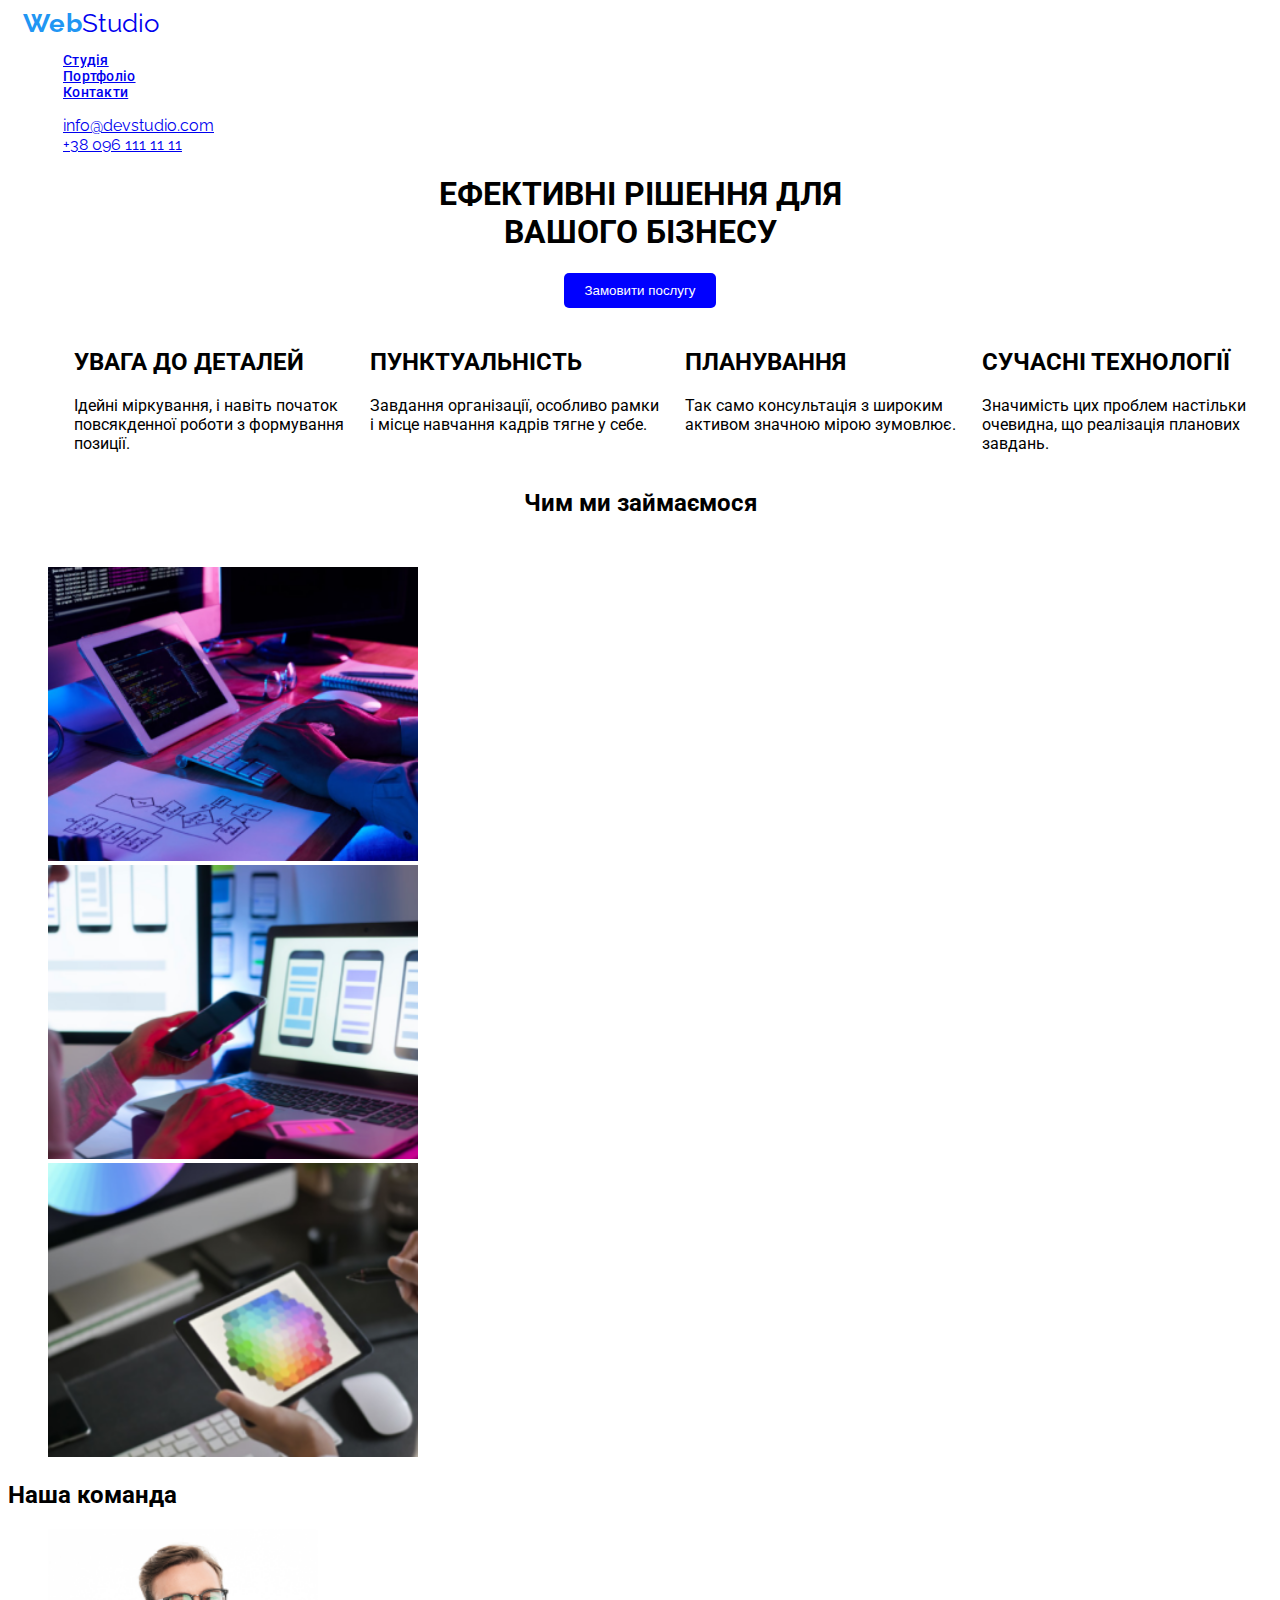
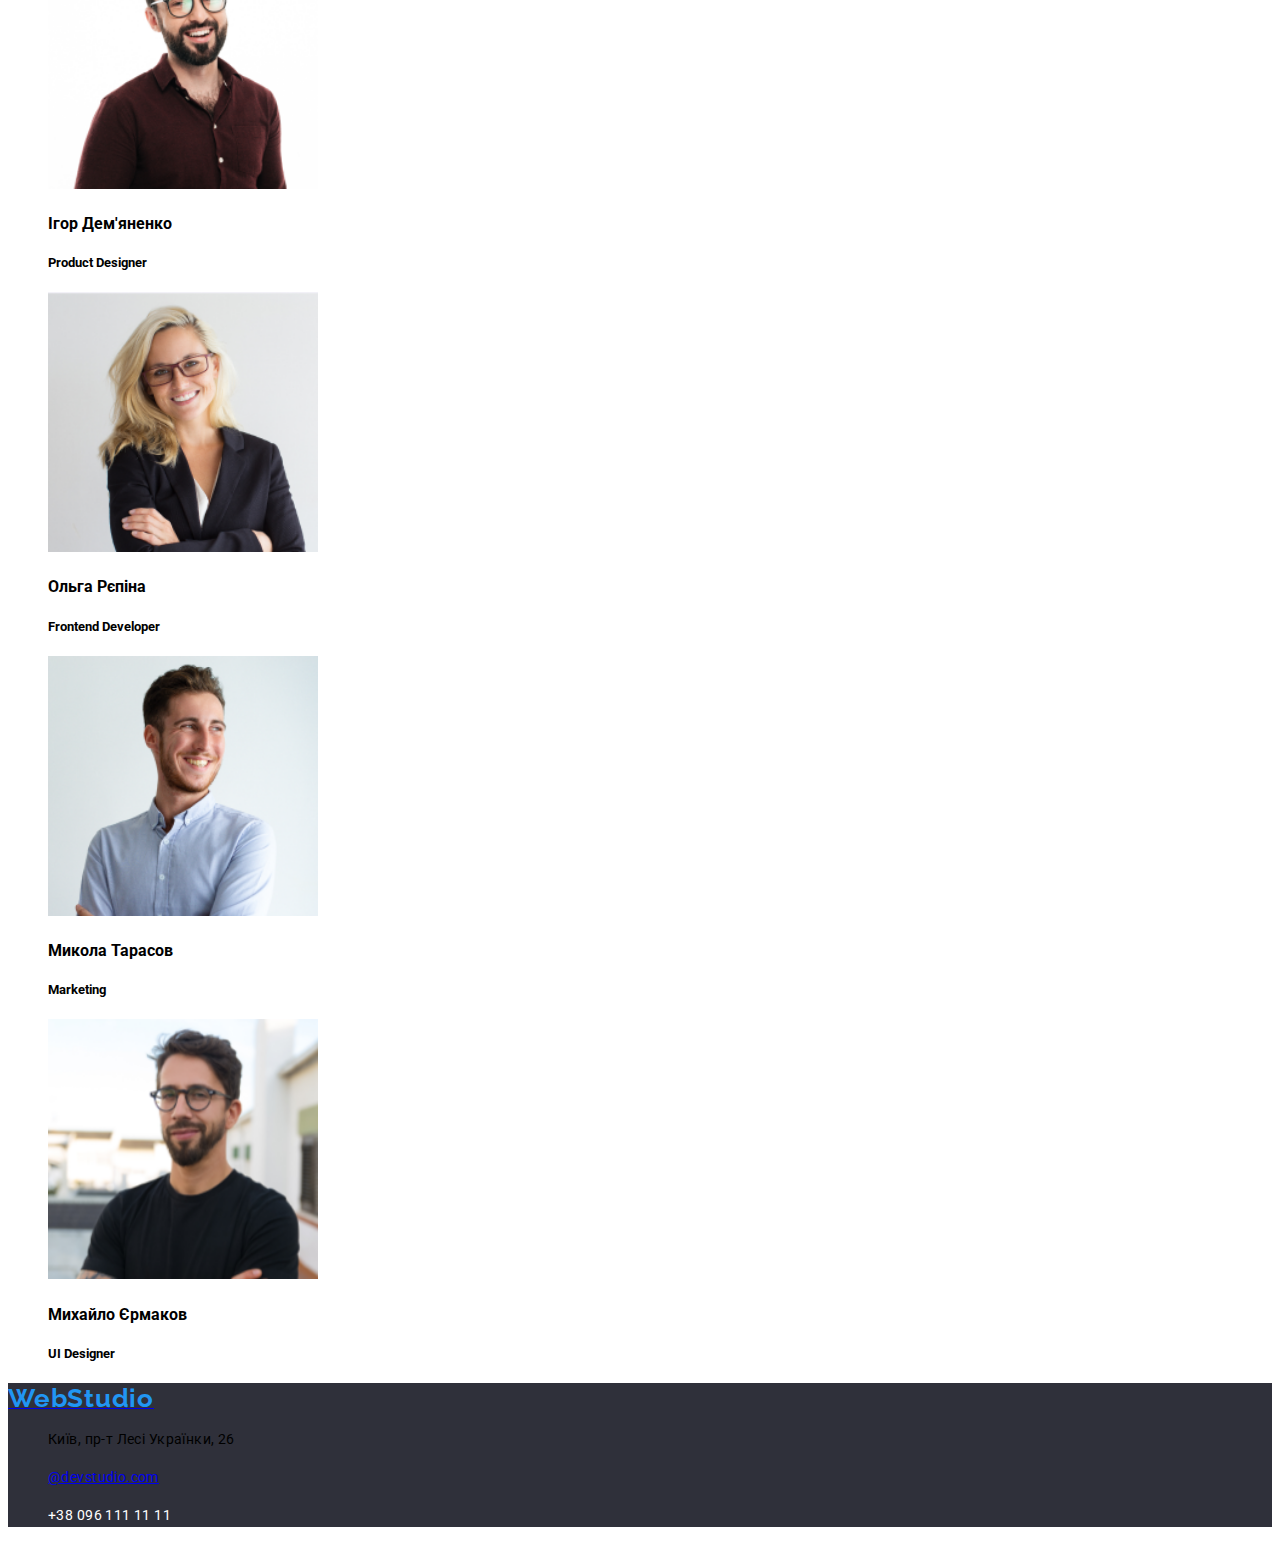
==== index.html @ 715c4fce "Add files via upload" ====
<!DOCTYPE html>
<html lang="uk">
<head>
    <meta charset="UTF-8">
    <meta name="viewport" content="width=device-width, initial-scale=1.0">
    <title>WebStudio</title>
    <link rel="stylesheet" href="./css/styles.css">
    <link rel="preconnect" href="https://fonts.googleapis.com">
    <link rel="preconnect" href="https://fonts.gstatic.com" crossorigin>
    <link href="https://fonts.googleapis.com/css2?family=Raleway:wght@700&display=swap" rel="stylesheet">
    <link rel="preconnect" href="https://fonts.googleapis.com">
<link rel="preconnect" href="https://fonts.gstatic.com" crossorigin>
<link href="https://fonts.googleapis.com/css2?family=Roboto&display=swap" rel="stylesheet">
</head>
<body>
  <header class="header">
    <div class="header-container container">
  <div class="block-logos">
       <a class="header-logos" href="/"><span class="name-logos">Web</span>Studio</a>
  </div>
    <nav class="header-navigation">
    <ul class="header-list">
<li class="header-item">
  <a class="header-link"  href="/">Студія</a>
</li>
<li class="header-item">
  <a class="header-link"  href="./portfolio.html">Портфоліо</a>
</li>
<li class="header-item">
  <a class="header-link"  href="#">Контакти</a>
</li>
</ul>
</nav>
<ul class="header-information">
<li class="header-info-item">
  <a class="header-info"  href="mailto:example@mail.ua">info@devstudio.com</a>
</li>
<li class="header-info-item">
  <a class="header-info"  href="tel:+380961111111">+38 096 111 11 11</a>
</li>
    </ul>
    
  </header>
  <main class="page page">
    <section class="page-hero hero">
     <div class="page-hero-container">
      <div class="page-hero-body">
        <h1 class="page-hero-title-button">ЕФЕКТИВНІ РІШЕННЯ ДЛЯ
         <br>ВАШОГО БІЗНЕСУ
        </h1>
  </div>
            <button class="hero-button">Замовити послугу</button>
          </div>
        </section>
        <section class="page-hero hero">
<ul class="page-hero-list-text">
<li class="page-hero-item-text">
  <h2 class="page-hero-heading">УВАГА ДО ДЕТАЛЕЙ</h2>
 <p class="page-hero-description">
  Ідейні міркування, і навіть початок<br>
  повсякденної роботи з формування <br>
  позиції.
</p>
</li>
  <li class="page-hero-item-text">
    <h2 class="page-hero-heading">ПУНКТУАЛЬНІСТЬ</h2>
  <p class="page-hero-description">
    Завдання організації, особливо рамки<br>
     і місце навчання кадрів тягне у себе.
  </p>
  </li>
    <li class="page-hero-item-text"> 
      <h2 class="page-hero-heading">ПЛАНУВАННЯ</h2>
      <p class="page-hero-description">
      Так само консультація з широким<br>
       активом значною мірою зумовлює.
    </p>
    </li>
      <li class="page-advantages-item-text">
        <h2 class="page-hero-heading">СУЧАСНІ ТЕХНОЛОГІЇ</h2>
       <p class="page-hero-description">
        Значимість цих проблем настільки<br>
       очевидна, що реалізація планових<br>
       завдань.
        </p>
        </li>
        </ul>
        </section>
        <section class="advantages advantages">
          <h2 class="advantages-title-h2">Чим ми займаємося</h2>
             <ul class="advantages-list">
                <li class="advantages-item">
                <img class="advantages-photo1" src="./img/computer1.png" alt="computer" width="370" height="294"> 
              </li>
              <li class="advantages-item">
                 <img class="advantages-photo2" src="./img/computer2.png" alt="comp" width="370" height="294">
                </li>
                 <li class="advantages-item">
               <img class="advantages-photo3" src="./img/computer3.png" alt="comput" width="370" height="294">
              </li>
              </ul>
            </section>
<section class="advantages-team advantages">
 <h2 class="advantages-title-team">Наша команда</h2>
<ul class="advantages-list">
    <li class="advantages-item">
      <img class="advantages-photo-team" src="./img/1gor.png" alt="Igor"width="270" height="260">
      <h4 class="advantages-title">Ігор Дем'яненко</h4>
    <h5 class="advantages-description">Product Designer</h5>
    </li>
    <li class="advantages-item">
      <img class="advantages-photo-team" src="./img/2olga.png" alt="Olga"width="270" height="260">
      <h4 class="advantages-title">Ольга Рєпіна</h4>
    <h5 class="advantages-description">Frontend Developer</h5>
    </li>      
    <li class="advantages-item">
      <img class="advantages-photo-team" src="./img/3kola.png" alt="Mykola"width="270" height="260">
      <h4 class="advantages-title">Микола Тарасов</h4>
   <h5 class="advantages-description">Marketing</h5>
    </li>
    <li class="advantages-item">
      <img class="advantages-photo-team" src="./img/4misha.png" alt="Misha"width="270" height="260">
      <h4 class="advantages-title">Михайло Єрмаков</h4>
     <h5 class="advantages-description">UI Designer</h5>
    </li>
</ul>
      </section>
    </main>
    <footer class="footer">
      <div class="block-logos">
        <a class="footer-logos" href="/"><span class="name-logos">Web</span><span class="logos-two">Studio</span></a>
          </div>
          <div class="footer-block">
          <ul class="footer-list">
             <li class="footer-item"><p class="gallary-description-p">Київ, пр-т Лесі Українки, 26</p></li>
          <li class="footer-item"><p class="gallary-description-p"><a href="mailto:example@mail.ua" class="footer-info-email" target="_blank">@devstudio.com</a></p></li>
  <li class="footer-item"><a href="tel:+380961111111" class="footer-info">+38 096 111 11 11</a></li>
         </ul>
        
        </div>
      </div>
      </footer>
        </body>
        </html>
---- css/styles.css ----
.container {
  width: 1600px;
  margin: 0 auto;
  padding: 0 15px;
}
:root {
  --primary-color: blue;
  --text-color: black;
  --secondary-text-color: rgb(151, 147, 147);
}
.header-logos {
  text-decoration: none;
  font-size: 26px;
}
.hero-button {
  background-color: var(--primary-color);
  color: white;
  padding: 10px 20px;
  border: none;
  border-radius: 5px;
  cursor: pointer;
}
.header-list {
  font-family: 'Roboto', sans-serif;
  text-decoration: none;
  color: #212121;
  font-size: 14px;
  font-style: normal;
  font-weight: 500;
  line-height: normal;
  letter-spacing: 0.28px;
}


header {
  text-decoration: none;
  font-family: 'Raleway', sans-serif;
}
.block-logos + .header-link {
  text-decoration: none;
  color: black;
  font-family: 'Raleway', sans-serif;
  font-size: 26px;
}
.name-logos {
  text-decoration: none;
  color: #2196F3;
  font-family: Raleway;
  font-size: 26px;
  font-style: normal;
  font-weight: 700;
  line-height: normal;
  letter-spacing: 0.78px;
}

span {
  text-decoration: none;
  color: #2196F3;
  font-family: Raleway;
  font-size: 26px;
  font-style: normal;
  font-weight: 700;
  line-height: normal;
  letter-spacing: 0.78px;
}
b { 
  text-decoration: none;
  color: #FFF;
  font-family: Raleway;
  font-size: 26px;
  font-style: normal;
  font-weight: 700;
  line-height: normal;
  letter-spacing: 0.78px;
}
.hero-title-button {
  text-decoration: none;
  color: #FFF;
  text-align: center;
  font-family: Roboto;
  font-size: 44px;
  font-style: normal;
  font-weight: 900;
  line-height: 60px; /* 136.364% */
  letter-spacing: 2.64px;
  text-transform: uppercase;
  background-color: #2F303A;;
}
.hero-button:hover {
  background-color: #2196F3;
}
.hero-button:hover {
  text-decoration: none;
  color: #FFF;
  text-align: center;
  font-family: Roboto;
  font-size: 16px;
  font-style: normal;
  font-weight: 700;
  line-height: 30px; /* 187.5% */
  letter-spacing: 0.96px;
}

.block-title-button {
  text-decoration: none;
  background-color: #2F303A;
  width: 1450px;
  height: 200px;
  flex-shrink: 0;
}
.footer {
  text-decoration: none;
  background-color: #2F303A;
  color: white;
}

.page-advantages-description {
  text-decoration: none;
  color: white;
  font-size: 14px;
  height: 15px;
  
}

a + .footer-info-email {
  color: rgba(255, 255, 255, 0.60);
  font-family: Roboto;
  font-size: 14px;
  font-style: normal;
  font-weight: 400;
  line-height: 24px; /* 171.429% */
  letter-spacing: 0.42px;
}

a + .footer-info + .header-info  {
  color: rgba(255, 255, 255, 0.60);
  font-family: Roboto;
  font-size: 14px;
  font-style: normal;
  font-weight: 400;
  line-height: 24px; /* 171.429% */
  letter-spacing: 0.42px;
}
.block-body:hover {
  color: black;
}
.header-list {
  color: black;
}
nav {
  text-decoration: none;
}

.page-hero-container {
  text-align: center;
}
.advantages-title-h2 {
  text-align: center;
  margin-bottom: 50px;
}

.page-hero-list-text {
  display: flex;
  justify-content: space-evenly;
}
.logos-two {
  text-decoration: none;
  font-size: 26px;
}
.footer-info {
  text-decoration: none;
  color: white;
}
.footer-block {
  text-decoration: none;
  color: rgba(255, 255, 255, 0.60);
  font-family: 'Roboto', sans-serif;
  font-size: 14px;
  font-style: normal;
  font-weight: 400;
  line-height: 24px; /* 171.429% */
  letter-spacing: 0.42px;
}
footer>a {
  color: rgba(255, 255, 255, 0.60);
}
main {
  font-family: 'Roboto', sans-serif;
}

ul,
li {
  text-decoration: none;
  list-style-type: none;
}
h1,
h2,
h4,
h5 {
  color: var(--text-color);
}
p {
  text-decoration: none;
  color: var(--secondary-text-color);
  color: black;
}
section {
  text-decoration: none;
  margin-bottom: 20px;
}
img {
  max-width: 100%;
  background: #F5F4FA;
}
/*
font-family: 'Roboto', sans-serif;
*/
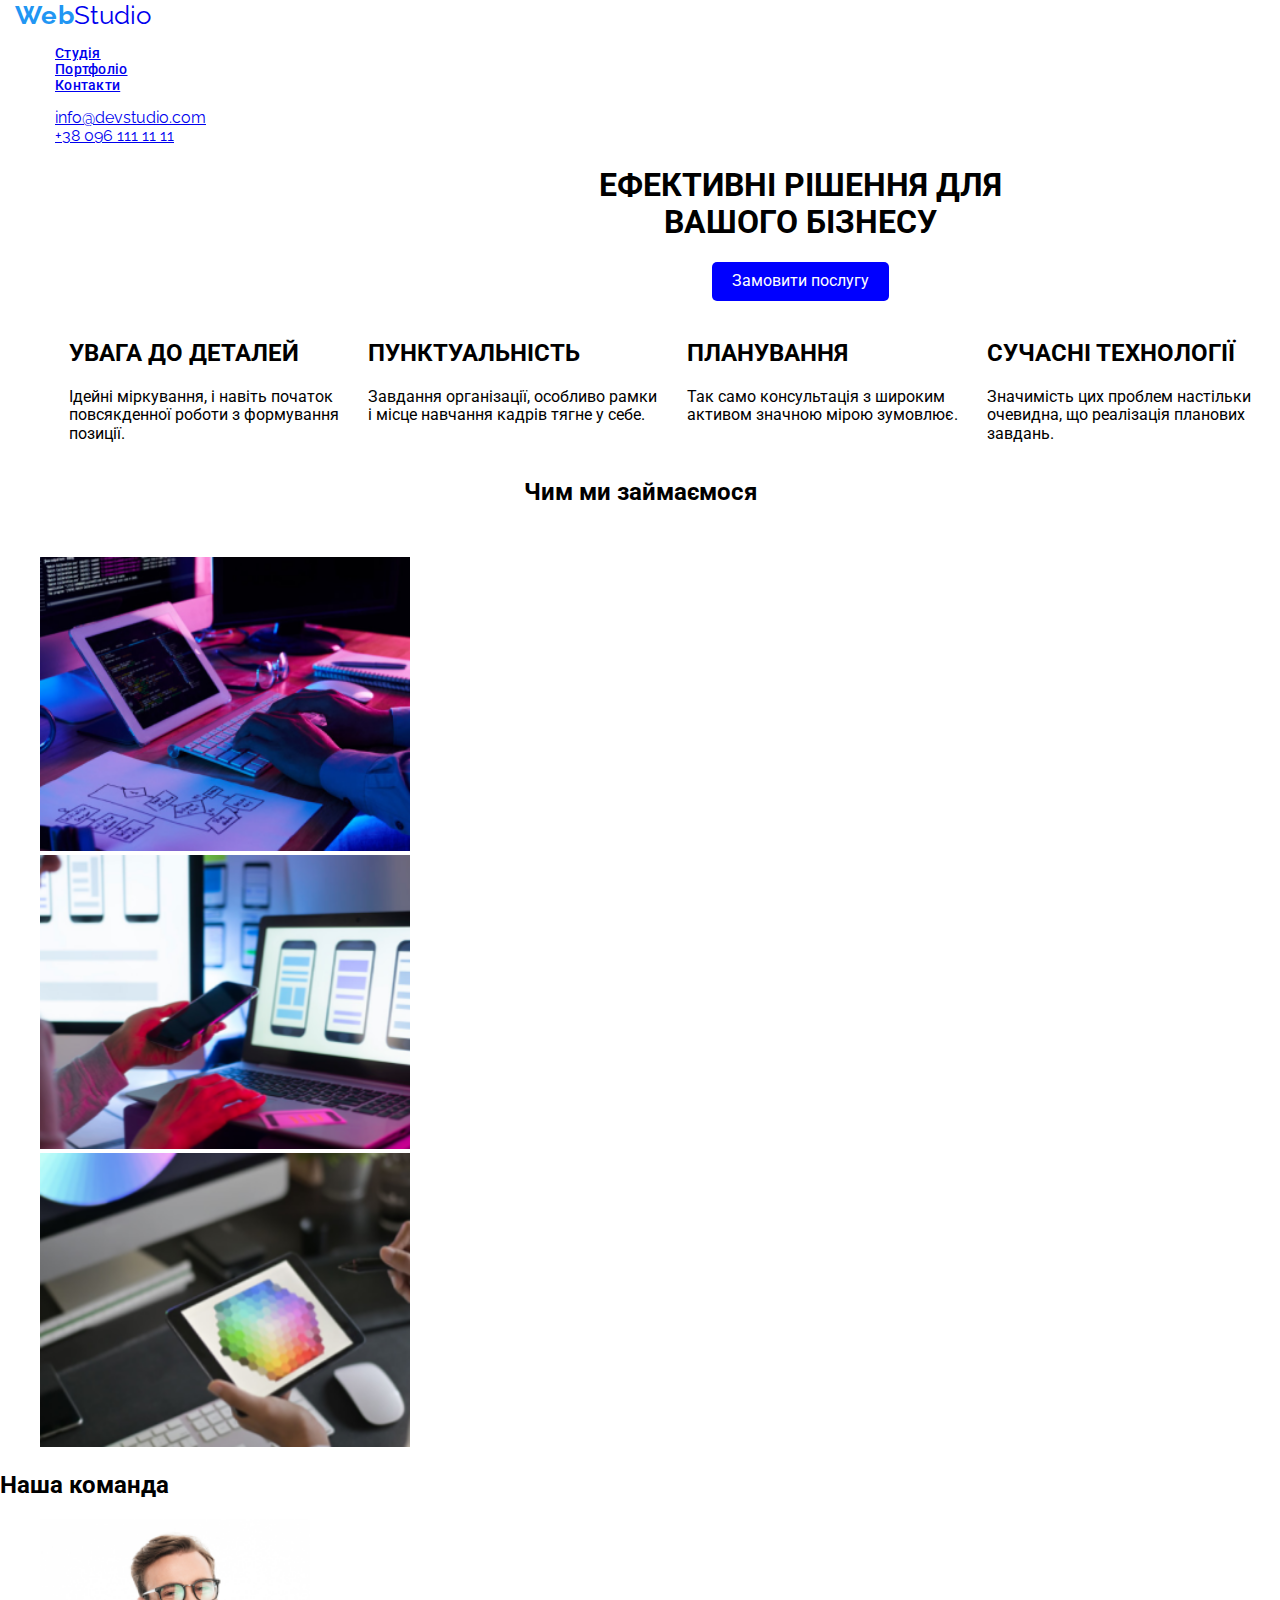
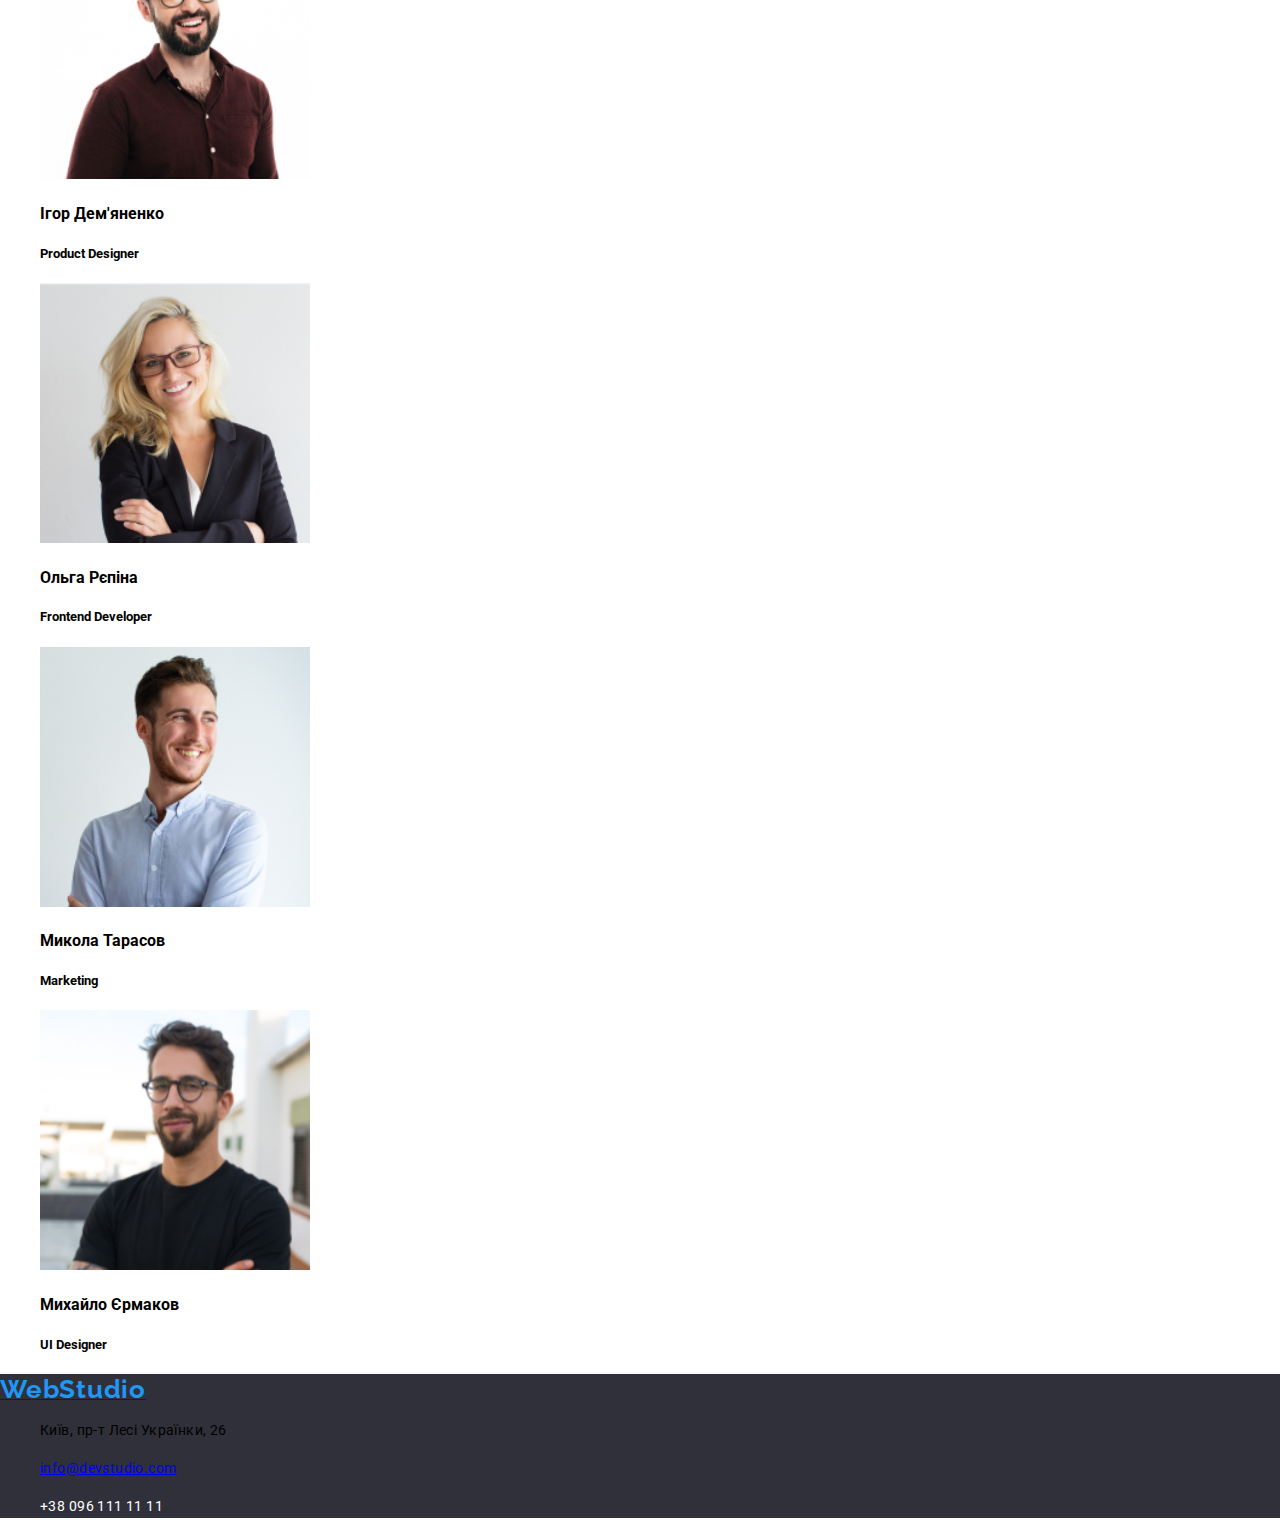
==== commit 14bff96f: "Update index.html" ====
--- a/index.html
+++ b/index.html
@@ -4,16 +4,15 @@
     <meta charset="UTF-8">
     <meta name="viewport" content="width=device-width, initial-scale=1.0">
     <title>WebStudio</title>
+    <link rel="stylesheet" href="./css/reset.css" />
+    <link rel="stylesheet" href="https://cdnjs.cloudflare.com/ajax/libs/modern-normalize/1.0.0/modern-normalize.min.css"/>
     <link rel="stylesheet" href="./css/styles.css">
     <link rel="preconnect" href="https://fonts.googleapis.com">
     <link rel="preconnect" href="https://fonts.gstatic.com" crossorigin>
-    <link href="https://fonts.googleapis.com/css2?family=Raleway:wght@700&display=swap" rel="stylesheet">
-    <link rel="preconnect" href="https://fonts.googleapis.com">
-<link rel="preconnect" href="https://fonts.gstatic.com" crossorigin>
-<link href="https://fonts.googleapis.com/css2?family=Roboto&display=swap" rel="stylesheet">
+    <link href="https://fonts.googleapis.com/css2?family=Raleway:wght@700&family=Roboto:wght@400;500;700;900&display=swap" rel="stylesheet">
 </head>
 <body>
-  <header class="header">
+  <header class="header header">
     <div class="header-container container">
   <div class="block-logos">
        <a class="header-logos" href="/"><span class="name-logos">Web</span>Studio</a>
@@ -39,16 +38,16 @@
   <a class="header-info"  href="tel:+380961111111">+38 096 111 11 11</a>
 </li>
     </ul>
-    
+ 
   </header>
   <main class="page page">
-    <section class="page-hero hero">
-     <div class="page-hero-container">
-      <div class="page-hero-body">
+    <section class="page-shop-hero hero">
+     <div class="page-hero-container container">
+     <div class="page-hero-body">
         <h1 class="page-hero-title-button">ЕФЕКТИВНІ РІШЕННЯ ДЛЯ
          <br>ВАШОГО БІЗНЕСУ
         </h1>
-  </div>
+      </div>
             <button class="hero-button">Замовити послугу</button>
           </div>
         </section>
@@ -86,7 +85,7 @@
         </li>
         </ul>
         </section>
-        <section class="advantages advantages">
+        <section class="advantages-do advantages">
           <h2 class="advantages-title-h2">Чим ми займаємося</h2>
              <ul class="advantages-list">
                 <li class="advantages-item">
@@ -125,6 +124,7 @@
     </li>
 </ul>
       </section>
+
     </main>
     <footer class="footer">
       <div class="block-logos">
@@ -132,13 +132,12 @@
           </div>
           <div class="footer-block">
           <ul class="footer-list">
-             <li class="footer-item"><p class="gallary-description-p">Київ, пр-т Лесі Українки, 26</p></li>
-          <li class="footer-item"><p class="gallary-description-p"><a href="mailto:example@mail.ua" class="footer-info-email" target="_blank">@devstudio.com</a></p></li>
+             <li class="footer-item"><p class="gallary-description-text">Київ, пр-т Лесі Українки, 26</p></li>
+          <li class="footer-item"><p class="gallary-description-p"><a href="mailto:example@mail.ua" class="footer-info-email" target="_blank">info@devstudio.com</a></p></li>
   <li class="footer-item"><a href="tel:+380961111111" class="footer-info">+38 096 111 11 11</a></li>
          </ul>
-        
         </div>
       </div>
       </footer>
         </body>
-        </html>+        </html>
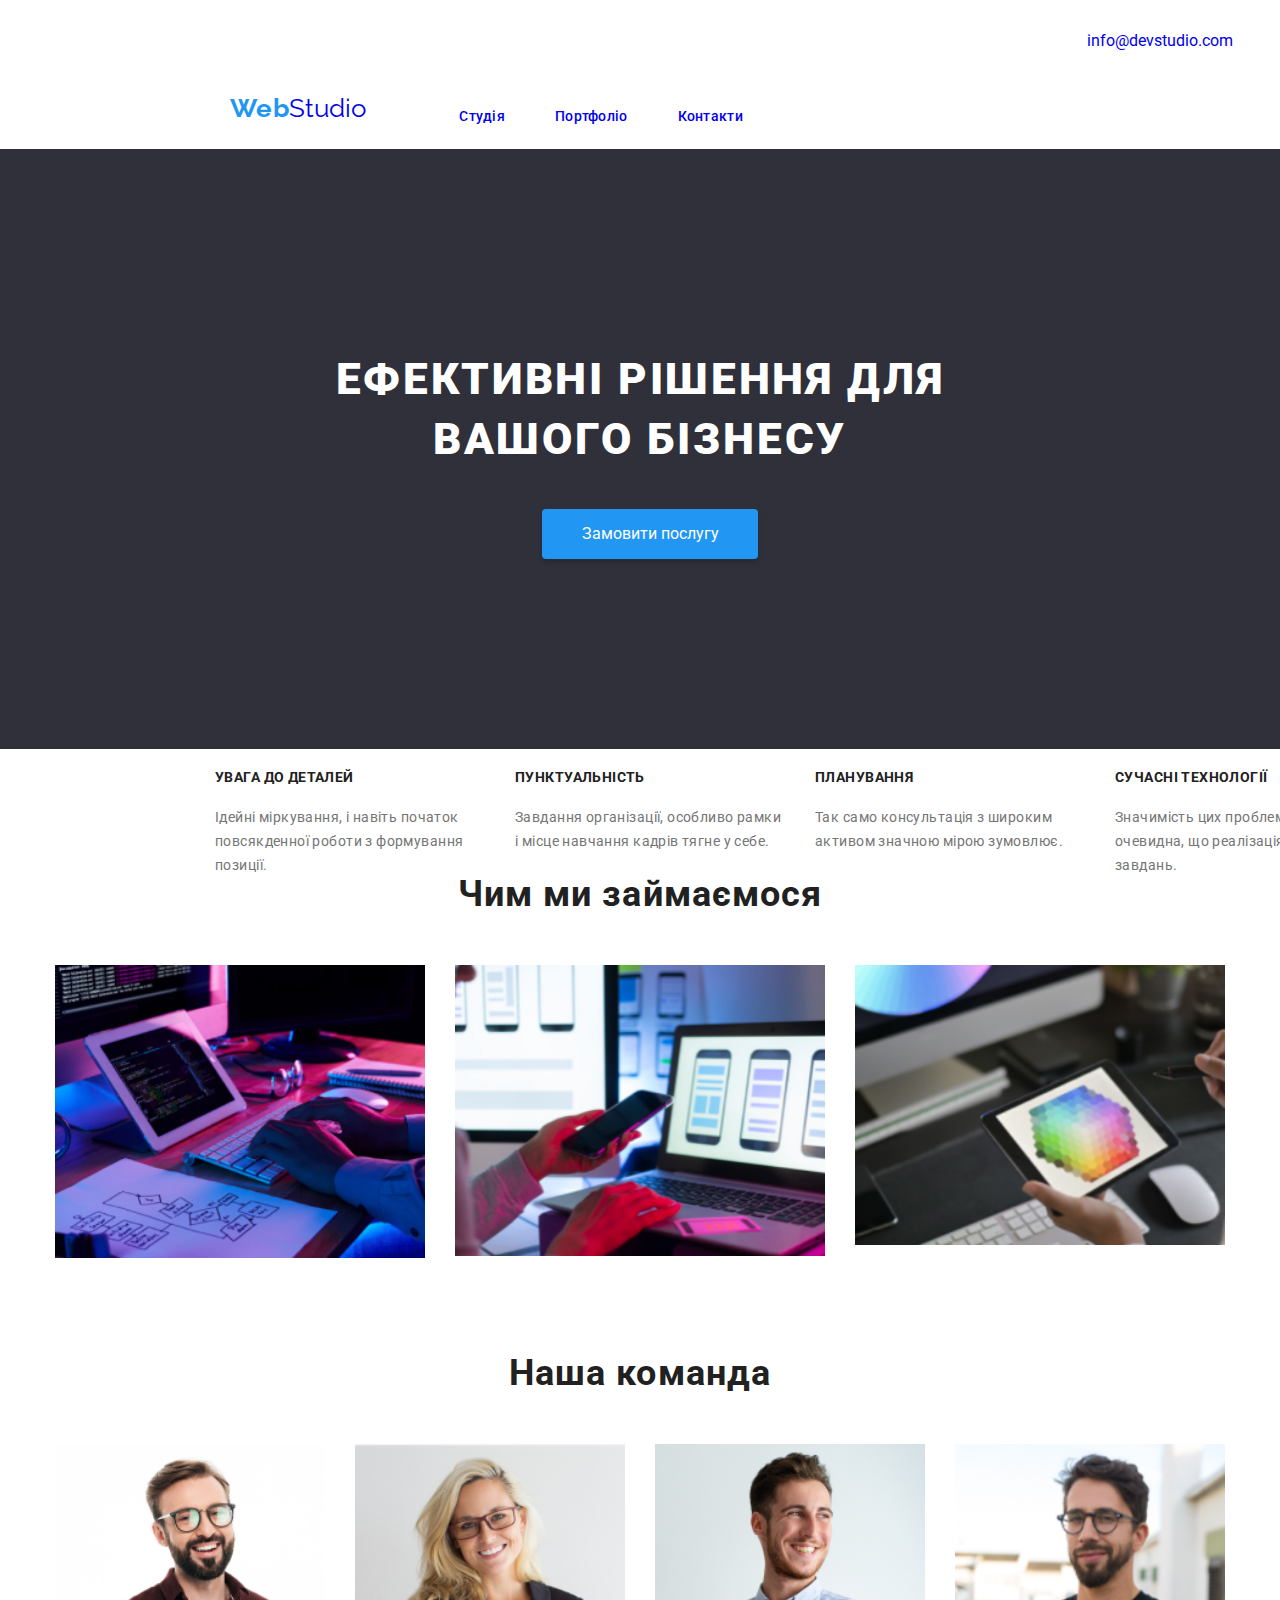
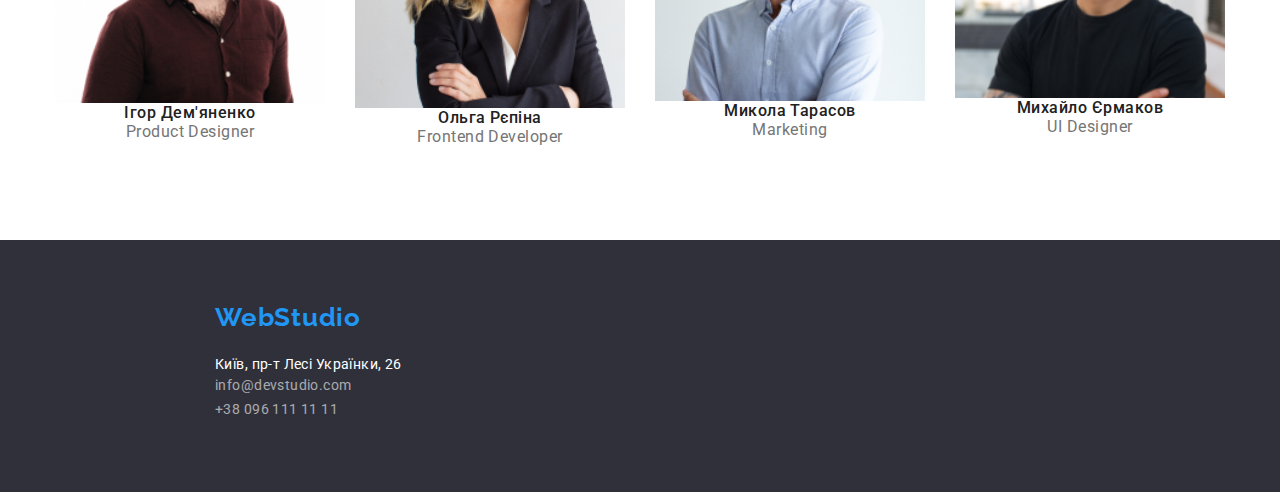
==== commit 70632d4e: "Add files via upload" ====
--- a/index.html
+++ b/index.html
@@ -140,4 +140,4 @@
       </div>
       </footer>
         </body>
-        </html>
+        </html>--- a/css/styles.css
+++ b/css/styles.css
@@ -1,5 +1,8 @@
+body {
+  font-family: 'Roboto', sans-serif;
+}
 .container {
-  width: 1600px;
+  width: auto;
   margin: 0 auto;
   padding: 0 15px;
 }
@@ -11,17 +14,106 @@
 .header-logos {
   text-decoration: none;
   font-size: 26px;
-}
+  margin-left: 215px;
+}
+.header-container {
+display: flex;
+ align-items: flex-end;
+}
+
+
+.block-logos {
+  margin-right: 93px;
+  margin-bottom: 32;
+  font-family: 'Raleway', sans-serif;
+
+}
+
+.header-list {
+  text-decoration: none;
+  display: flex;
+  gap: 50px;
+  margin-right: 344px;
+
+}
+.header-information {
+  display: flex;
+  gap: 50px;
+} 
+
+header {
+  margin-top: 32px;
+  margin-bottom: 25px;
+  display: flex;
+  text-decoration: none;
+}
+
+.block-logos {
+font-family: 'Raleway', sans-serif;
+  
+}
+
+.page-hero-container {
+ margin-bottom: 30px;
+ justify-content: center;
+}
+
+.page-hero-title-button {
+  width: 696px;
+color: #FFF;
+text-align: center;
+font-size: 44px;
+font-style: normal;
+font-weight: 900;
+line-height: 60px; /* 136.364% */
+letter-spacing: 2.64px;
+text-transform: uppercase;
+margin-top: 200px;
+margin-bottom: 40px;
+text-align: center;
+}
+
+.advantages-list {
+  display: flex;
+  justify-content: center;
+ margin-bottom: 94px;
+  gap: 30px;
+  margin-top: 50px;
+}
+
 .hero-button {
-  background-color: var(--primary-color);
+margin-left: 250px;
+ background-color: #2196F3;;
   color: white;
   padding: 10px 20px;
   border: none;
   border-radius: 5px;
   cursor: pointer;
-}
+  width: 216px;
+  height: 50px;
+  flex-shrink: 0;
+  border-radius: 4px;
+background: #2196F3;
+box-shadow: 0px 4px 4px 0px rgba(0, 0, 0, 0.15);
+text-align: center;
+}
+
+.page-shop-hero {
+  width: auto;
+height: 600px;
+flex-shrink: 0;
+background: #2F303A;
+}
+
+.block-title-button {
+  text-decoration: none;
+  background-color: #2F303A;
+  width: auto;
+  height: 200px;
+  flex-shrink: 0;
+}
+
 .header-list {
-  font-family: 'Roboto', sans-serif;
   text-decoration: none;
   color: #212121;
   font-size: 14px;
@@ -29,12 +121,33 @@
   font-weight: 500;
   line-height: normal;
   letter-spacing: 0.28px;
-}
-
-
-header {
-  text-decoration: none;
-  font-family: 'Raleway', sans-serif;
+  transition: all 0.3s ease 0s;
+  justify-content: space-around;
+}
+
+.header-list {
+  color: #212121;
+font-size: 14px;
+font-style: normal;
+font-weight: 500;
+line-height: normal;
+letter-spacing: 0.28px;
+}
+
+.header-link:hover {
+  color: #2196F3
+}
+
+.header-information {
+  color: #757575;
+}
+
+.header-information:hover {
+  color: #2196F3;
+}
+
+.header-list:hover {
+  color: #2196F3;;
 }
 .block-logos + .header-link {
   text-decoration: none;
@@ -45,7 +158,7 @@
 .name-logos {
   text-decoration: none;
   color: #2196F3;
-  font-family: Raleway;
+  font-family: 'Raleway' sans-serif;
   font-size: 26px;
   font-style: normal;
   font-weight: 700;
@@ -56,7 +169,7 @@
 span {
   text-decoration: none;
   color: #2196F3;
-  font-family: Raleway;
+  font-family: 'Raleway' sans-serif;
   font-size: 26px;
   font-style: normal;
   font-weight: 700;
@@ -66,48 +179,14 @@
 b { 
   text-decoration: none;
   color: #FFF;
-  font-family: Raleway;
+  font-family: 'Raleway' sans-serif;
   font-size: 26px;
   font-style: normal;
   font-weight: 700;
   line-height: normal;
   letter-spacing: 0.78px;
 }
-.hero-title-button {
-  text-decoration: none;
-  color: #FFF;
-  text-align: center;
-  font-family: Roboto;
-  font-size: 44px;
-  font-style: normal;
-  font-weight: 900;
-  line-height: 60px; /* 136.364% */
-  letter-spacing: 2.64px;
-  text-transform: uppercase;
-  background-color: #2F303A;;
-}
-.hero-button:hover {
-  background-color: #2196F3;
-}
-.hero-button:hover {
-  text-decoration: none;
-  color: #FFF;
-  text-align: center;
-  font-family: Roboto;
-  font-size: 16px;
-  font-style: normal;
-  font-weight: 700;
-  line-height: 30px; /* 187.5% */
-  letter-spacing: 0.96px;
-}
-
-.block-title-button {
-  text-decoration: none;
-  background-color: #2F303A;
-  width: 1450px;
-  height: 200px;
-  flex-shrink: 0;
-}
+
 .footer {
   text-decoration: none;
   background-color: #2F303A;
@@ -124,7 +203,7 @@
 
 a + .footer-info-email {
   color: rgba(255, 255, 255, 0.60);
-  font-family: Roboto;
+
   font-size: 14px;
   font-style: normal;
   font-weight: 400;
@@ -134,7 +213,7 @@
 
 a + .footer-info + .header-info  {
   color: rgba(255, 255, 255, 0.60);
-  font-family: Roboto;
+
   font-size: 14px;
   font-style: normal;
   font-weight: 400;
@@ -152,40 +231,192 @@
 }
 
 .page-hero-container {
-  text-align: center;
+  display: grid;
+  flex-wrap: nowrap;
+  justify-content: center;
 }
 .advantages-title-h2 {
   text-align: center;
   margin-bottom: 50px;
 }
 
-.page-hero-list-text {
-  display: flex;
-  justify-content: space-evenly;
-}
-.logos-two {
-  text-decoration: none;
-  font-size: 26px;
-}
-.footer-info {
-  text-decoration: none;
-  color: white;
-}
-.footer-block {
-  text-decoration: none;
-  color: rgba(255, 255, 255, 0.60);
-  font-family: 'Roboto', sans-serif;
+
+.page-hero {
+  margin-left: 215px;
+}
+
+.page-hero-heading {
+  width: 270px;
+  color: #212121;
+
+  font-size: 14px;
+  font-style: normal;
+  font-weight: 700;
+  line-height: normal;
+  letter-spacing: 0.42px;
+  text-transform: uppercase;
+  margin-bottom: 20px;
+  margin-right: 30px;
+  
+}
+
+.page-hero-description {
+  width: 270px;
+  height: 48px;
+  flex-shrink: 0;
+  color: #757575;
+  
   font-size: 14px;
   font-style: normal;
   font-weight: 400;
   line-height: 24px; /* 171.429% */
   letter-spacing: 0.42px;
 }
+
+.advantages-title-h2 {
+  color: #212121;
+  text-align: center;
+  
+  font-size: 36px;
+  font-style: normal;
+  font-weight: 700;
+  line-height: normal;
+  letter-spacing: 1.08px;
+}
+.advantages-title-team {
+  color: #212121;
+text-align: center;
+font-size: 36px;
+font-style: normal;
+font-weight: 700;
+line-height: normal;
+letter-spacing: 1.08px;
+}
+
+.advantages-team {
+margin-bottom: 94px;
+}
+
+.advantages-title {
+  color: #212121;
+text-align: center;
+font-size: 16px;
+font-style: normal;
+font-weight: 500;
+line-height: normal;
+letter-spacing: 0.48px;
+}
+
+.advantages-description {
+  color: #757575;
+text-align: center;
+
+font-size: 16px;
+font-style: normal;
+font-weight: 400;
+line-height: normal;
+letter-spacing: 0.48px;
+}
+
+.page-hero-list-text {
+  display: flex;
+  justify-content: space-evenly;
+  margin-right: 30px;
+}
+.logos-two {
+  text-decoration: none;
+  font-size: 26px;
+}
+.footer-info-email
+
+
+.footer-info {
+  text-decoration: none;
+  color: white;
+}
+.footer-block {
+  margin-top: 20px;
+  margin-bottom: 9px;
+  margin-left: 215px;
+  text-decoration: none;
+  color: rgba(255, 255, 255, 0.60);
+  font-size: 14px;
+  font-style: normal;
+  font-weight: 400;
+  line-height: 24px; /* 171.429% */
+  letter-spacing: 0.42px;
+}
 footer>a {
   color: rgba(255, 255, 255, 0.60);
 }
-main {
-  font-family: 'Roboto', sans-serif;
+
+.footer {
+  width: auto;
+  height: 252px;
+  flex-shrink: 0;
+  display: flex;
+  flex-wrap: nowrap;
+  justify-content: center;
+flex-direction: column;
+}
+.footer-logos {
+margin-top: 60px;
+margin-left: 215px;
+margin-bottom: 20px;
+}
+.gallary-description-p + .footer-info {
+  width: 231px;
+  height: 21px;
+  flex-shrink: 0;
+  color: rgba(255, 255, 255, 0.60);
+  font-family: Roboto;
+  font-size: 14px;
+  font-style: normal;
+  font-weight: 400;
+  line-height: 24px; /* 171.429% */
+  letter-spacing: 0.42px;
+}
+
+
+
+.footer-info-email {
+  text-decoration: none;
+  width: 231px;
+height: 21px;
+flex-shrink: 0;
+color: rgba(255, 255, 255, 0.60);
+font-family: Roboto;
+font-size: 14px;
+font-style: normal;
+font-weight: 400;
+line-height: 24px; /* 171.429% */
+letter-spacing: 0.42px;
+}
+
+.footer-info {
+  text-decoration: none;
+  width: 231px;
+height: 21px;
+flex-shrink: 0;
+color: rgba(255, 255, 255, 0.60);
+font-family: Roboto;
+font-size: 14px;
+font-style: normal;
+font-weight: 400;
+line-height: 24px; /* 171.429% */
+letter-spacing: 0.42px;
+}
+
+.gallary-description-text {
+  width: 231px;
+height: 21px;
+flex-shrink: 0;
+color: #FFF;
+font-size: 14px;
+font-style: normal;
+font-weight: 400;
+line-height: 24px; /* 171.429% */
+letter-spacing: 0.42px;
 }
 
 ul,
@@ -212,6 +443,5 @@
   max-width: 100%;
   background: #F5F4FA;
 }
-/*
-font-family: 'Roboto', sans-serif;
-*/
+/*! Кінець WebStudio */
+
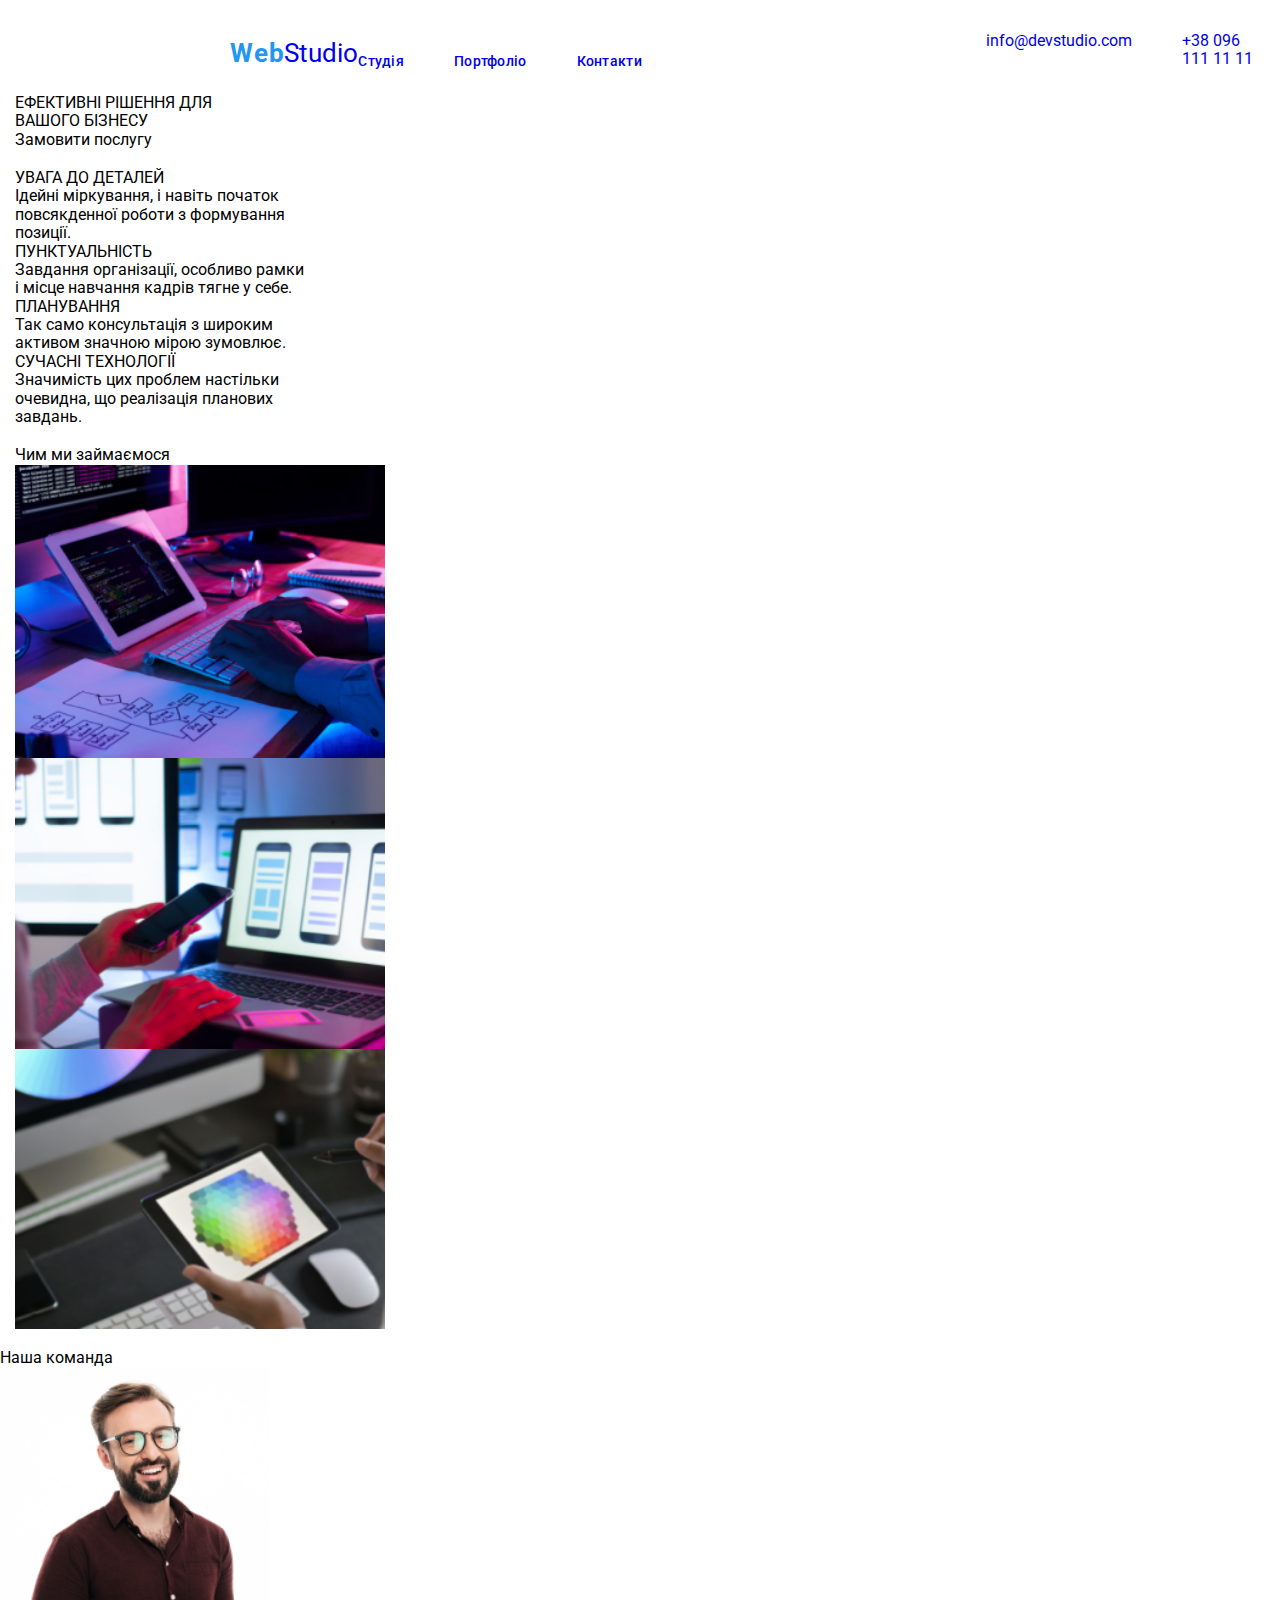
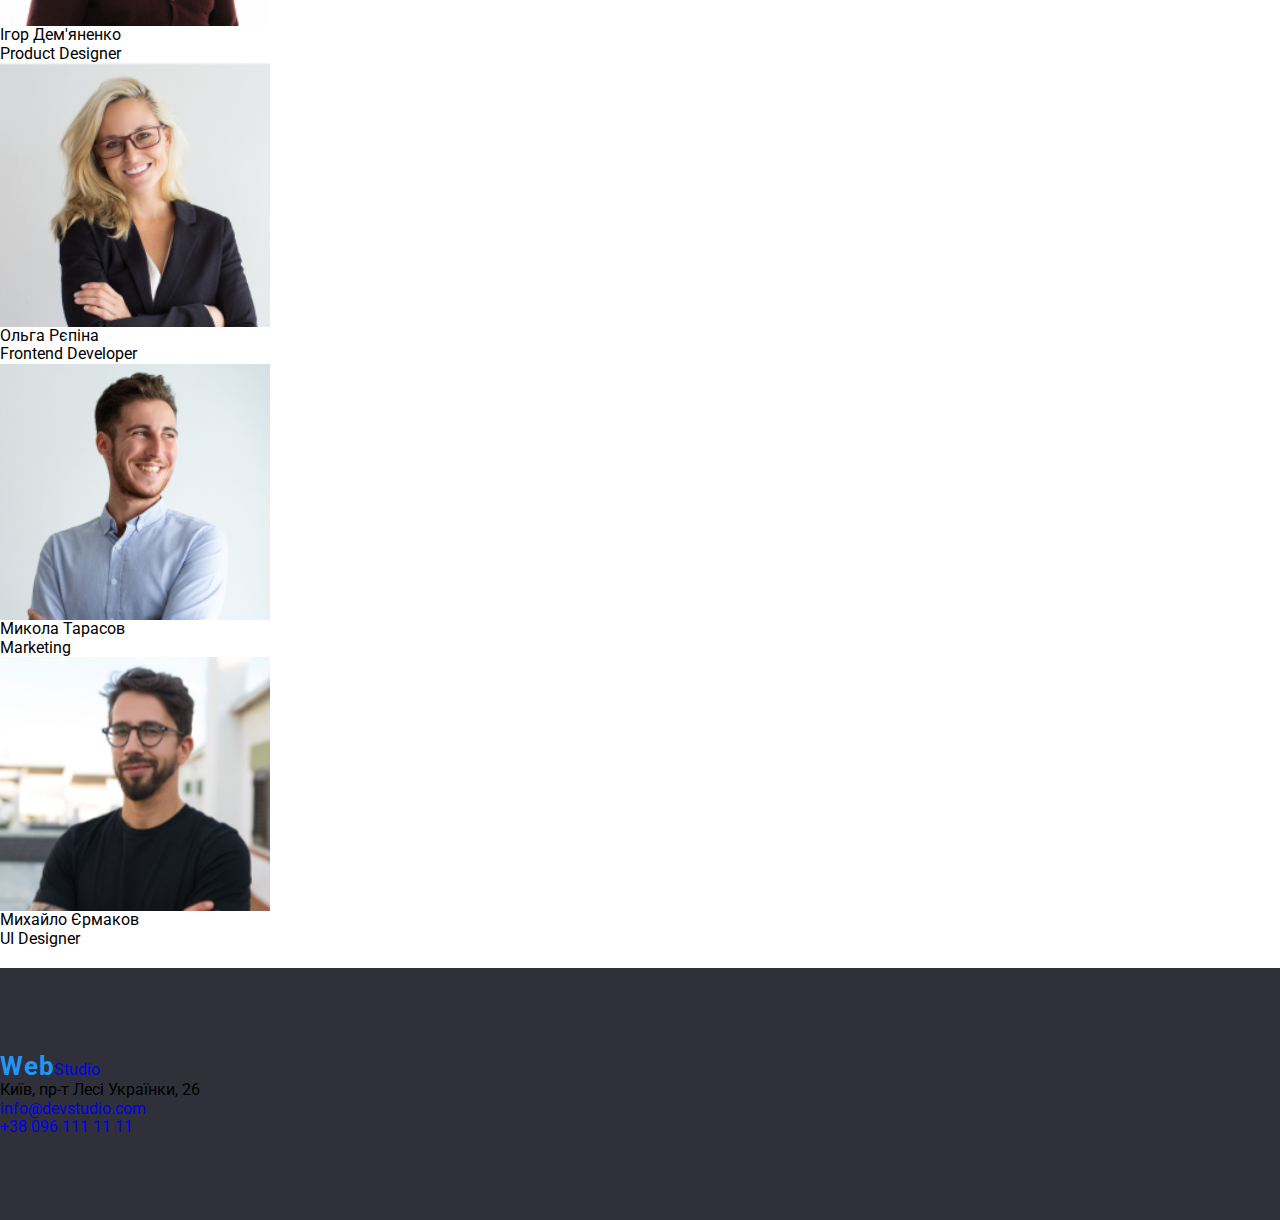
==== commit aab061bc: "Update index.html" ====
--- a/index.html
+++ b/index.html
@@ -4,7 +4,7 @@
     <meta charset="UTF-8">
     <meta name="viewport" content="width=device-width, initial-scale=1.0">
     <title>WebStudio</title>
-    <link rel="stylesheet" href="./css/reset.css" />
+    <link rel="stylesheet" href="./css/reset.css">
     <link rel="stylesheet" href="https://cdnjs.cloudflare.com/ajax/libs/modern-normalize/1.0.0/modern-normalize.min.css"/>
     <link rel="stylesheet" href="./css/styles.css">
     <link rel="preconnect" href="https://fonts.googleapis.com">
@@ -12,15 +12,15 @@
     <link href="https://fonts.googleapis.com/css2?family=Raleway:wght@700&family=Roboto:wght@400;500;700;900&display=swap" rel="stylesheet">
 </head>
 <body>
-  <header class="header header">
+  <header class="header">
     <div class="header-container container">
-  <div class="block-logos">
-       <a class="header-logos" href="/"><span class="name-logos">Web</span>Studio</a>
+  <div class="header-logos">
+       <a class="header-logo" href="/"><span class="header-span">Web</span>Studio</a>
   </div>
     <nav class="header-navigation">
     <ul class="header-list">
 <li class="header-item">
-  <a class="header-link"  href="/">Студія</a>
+  <a class="header-link"  href="./index.html">Студія</a>
 </li>
 <li class="header-item">
   <a class="header-link"  href="./portfolio.html">Портфоліо</a>
@@ -35,109 +35,111 @@
   <a class="header-info"  href="mailto:example@mail.ua">info@devstudio.com</a>
 </li>
 <li class="header-info-item">
-  <a class="header-info"  href="tel:+380961111111">+38 096 111 11 11</a>
+  <a class="header-info-number"  href="tel:+380961111111">+38 096 111 11 11</a>
 </li>
     </ul>
  
   </header>
-  <main class="page page">
-    <section class="page-shop-hero hero">
-     <div class="page-hero-container container">
-     <div class="page-hero-body">
-        <h1 class="page-hero-title-button">ЕФЕКТИВНІ РІШЕННЯ ДЛЯ
-         <br>ВАШОГО БІЗНЕСУ
+  <main class="page page-home">
+    <section class="page-home-hero hero-home">
+     <div class="hero-home-container container">
+     <div class="hero-home-body">
+        <h1 class="hero-home-title"><p class="hero-home-description-title">ЕФЕКТИВНІ РІШЕННЯ ДЛЯ
+         <br>ВАШОГО БІЗНЕСУ</p>
         </h1>
       </div>
-            <button class="hero-button">Замовити послугу</button>
+            <button class="hero-home-button">Замовити послугу</button>
           </div>
         </section>
-        <section class="page-hero hero">
-<ul class="page-hero-list-text">
-<li class="page-hero-item-text">
-  <h2 class="page-hero-heading">УВАГА ДО ДЕТАЛЕЙ</h2>
- <p class="page-hero-description">
+        <section class="page-home-advantages advantages-home">
+          <div class="overlord-home-container container">
+<ul class="advantages-home-list-text">
+<li class="advantages-home-item-text">
+  <h2 class="advantages-home-heading">УВАГА ДО ДЕТАЛЕЙ</h2>
+ <p class="advantages-home-description">
   Ідейні міркування, і навіть початок<br>
   повсякденної роботи з формування <br>
   позиції.
 </p>
 </li>
-  <li class="page-hero-item-text">
-    <h2 class="page-hero-heading">ПУНКТУАЛЬНІСТЬ</h2>
-  <p class="page-hero-description">
+  <li class="advantages-home-item-text">
+    <h2 class="advantages-home-heading">ПУНКТУАЛЬНІСТЬ</h2>
+  <p class="advantages-home-description">
     Завдання організації, особливо рамки<br>
      і місце навчання кадрів тягне у себе.
   </p>
   </li>
-    <li class="page-hero-item-text"> 
-      <h2 class="page-hero-heading">ПЛАНУВАННЯ</h2>
-      <p class="page-hero-description">
+    <li class="advantages-home-item-text"> 
+      <h2 class="advantages-home-heading">ПЛАНУВАННЯ</h2>
+      <p class="advantages-home-description">
       Так само консультація з широким<br>
        активом значною мірою зумовлює.
     </p>
     </li>
-      <li class="page-advantages-item-text">
-        <h2 class="page-hero-heading">СУЧАСНІ ТЕХНОЛОГІЇ</h2>
-       <p class="page-hero-description">
+      <li class="advantages-home-item-text">
+        <h2 class="advantages-home-heading">СУЧАСНІ ТЕХНОЛОГІЇ</h2>
+       <p class="advantages-home-description">
         Значимість цих проблем настільки<br>
        очевидна, що реалізація планових<br>
        завдань.
         </p>
         </li>
         </ul>
+        </div>
         </section>
-        <section class="advantages-do advantages">
-          <h2 class="advantages-title-h2">Чим ми займаємося</h2>
-             <ul class="advantages-list">
-                <li class="advantages-item">
-                <img class="advantages-photo1" src="./img/computer1.png" alt="computer" width="370" height="294"> 
+        <section class="page-home-overlord overlord-home">
+          <div class="overlord-home-container container">
+          <h2 class="overlord-home-title-h2">Чим ми займаємося</h2>
+             <ul class="overlord-home-list">
+                <li class="overlord-home-item">
+                <img class="overlord-home-photo1" src="./img/computer1.png" alt="computer" width="370" height="294"> 
               </li>
-              <li class="advantages-item">
-                 <img class="advantages-photo2" src="./img/computer2.png" alt="comp" width="370" height="294">
+              <li class="overlord-home-item">
+                 <img class="overlord-home-photo2" src="./img/computer2.png" alt="comp" width="370" height="294">
                 </li>
-                 <li class="advantages-item">
-               <img class="advantages-photo3" src="./img/computer3.png" alt="comput" width="370" height="294">
+                 <li class="overlord-home-item">
+               <img class="overlord-home-photo3" src="./img/computer3.png" alt="comput" width="370" height="294">
               </li>
               </ul>
             </section>
-<section class="advantages-team advantages">
- <h2 class="advantages-title-team">Наша команда</h2>
-<ul class="advantages-list">
-    <li class="advantages-item">
-      <img class="advantages-photo-team" src="./img/1gor.png" alt="Igor"width="270" height="260">
-      <h4 class="advantages-title">Ігор Дем'яненко</h4>
-    <h5 class="advantages-description">Product Designer</h5>
+<section class="page-home-hydra hydra-home">
+ <h2 class="hydra-home-title-team">Наша команда</h2>
+<ul class="hydra-home-list">
+    <li class="hydra-home-item1">
+      <img class="hydra-home-photo-team" src="./img/1gor.png" alt="Igor"width="270" height="260">
+      <h4 class="hydra-home-title">Ігор Дем'яненко</h4>
+    <h5 class="hydra-home-description">Product Designer</h5>
     </li>
-    <li class="advantages-item">
-      <img class="advantages-photo-team" src="./img/2olga.png" alt="Olga"width="270" height="260">
-      <h4 class="advantages-title">Ольга Рєпіна</h4>
-    <h5 class="advantages-description">Frontend Developer</h5>
+    <li class="hydra-home-item2">
+      <img class="hydra-home-photo-team" src="./img/2olga.png" alt="Olga"width="270" height="260">
+      <h4 class="hydra-home-title">Ольга Рєпіна</h4>
+    <h5 class="hydra-home-description">Frontend Developer</h5>
     </li>      
-    <li class="advantages-item">
-      <img class="advantages-photo-team" src="./img/3kola.png" alt="Mykola"width="270" height="260">
-      <h4 class="advantages-title">Микола Тарасов</h4>
-   <h5 class="advantages-description">Marketing</h5>
+    <li class="hydra-home-item3">
+      <img class="hydra-home-photo-team" src="./img/3kola.png" alt="Mykola"width="270" height="260">
+      <h4 class="hydra-home-title">Микола Тарасов</h4>
+   <h5 class="hydra-home-description">Marketing</h5>
     </li>
-    <li class="advantages-item">
-      <img class="advantages-photo-team" src="./img/4misha.png" alt="Misha"width="270" height="260">
-      <h4 class="advantages-title">Михайло Єрмаков</h4>
-     <h5 class="advantages-description">UI Designer</h5>
+    <li class="hydra-home-item4">
+      <img class="hydra-home-photo-team" src="./img/4misha.png" alt="Misha"width="270" height="260">
+      <h4 class="hydra-home-title">Михайло Єрмаков</h4>
+     <h5 class="hydra-home-description">UI Designer</h5>
     </li>
 </ul>
       </section>
-
     </main>
-    <footer class="footer">
-      <div class="block-logos">
-        <a class="footer-logos" href="/"><span class="name-logos">Web</span><span class="logos-two">Studio</span></a>
-          </div>
-          <div class="footer-block">
-          <ul class="footer-list">
-             <li class="footer-item"><p class="gallary-description-text">Київ, пр-т Лесі Українки, 26</p></li>
-          <li class="footer-item"><p class="gallary-description-p"><a href="mailto:example@mail.ua" class="footer-info-email" target="_blank">info@devstudio.com</a></p></li>
-  <li class="footer-item"><a href="tel:+380961111111" class="footer-info">+38 096 111 11 11</a></li>
+    <footer class="footer footer-home">
+      <div class="footer-home-logos">
+        <a class="footer-home-logo" href="/"><span class="footer-home-span">Web</span>Studio</a>
+   </div>
+          <div class="footer-home-block">
+          <ul class="footer-home-list">
+             <li class="footer-home-item"><p class="footer-home-description-text">Київ, пр-т Лесі Українки, 26</p></li>
+          <li class="footer-home-item"><p class="footer-home-description-p"><a href="mailto:example@mail.ua" class="footer-home-info-email" target="_blank">info@devstudio.com</a></p></li>
+  <li class="footer-home-item"><a href="tel:+380961111111" class="footer-home-info">+38 096 111 11 11</a></li>
          </ul>
         </div>
       </div>
       </footer>
         </body>
-        </html>+        </html>
--- a/css/styles.css
+++ b/css/styles.css
@@ -1,447 +1,447 @@
-body {
-  font-family: 'Roboto', sans-serif;
-}
-.container {
-  width: auto;
-  margin: 0 auto;
-  padding: 0 15px;
-}
-:root {
-  --primary-color: blue;
-  --text-color: black;
-  --secondary-text-color: rgb(151, 147, 147);
-}
-.header-logos {
-  text-decoration: none;
-  font-size: 26px;
-  margin-left: 215px;
-}
-.header-container {
-display: flex;
- align-items: flex-end;
-}
-
-
-.block-logos {
-  margin-right: 93px;
-  margin-bottom: 32;
-  font-family: 'Raleway', sans-serif;
-
-}
-
-.header-list {
-  text-decoration: none;
-  display: flex;
-  gap: 50px;
-  margin-right: 344px;
-
-}
-.header-information {
-  display: flex;
-  gap: 50px;
-} 
-
-header {
-  margin-top: 32px;
-  margin-bottom: 25px;
-  display: flex;
-  text-decoration: none;
-}
-
-.block-logos {
-font-family: 'Raleway', sans-serif;
-  
-}
-
-.page-hero-container {
- margin-bottom: 30px;
- justify-content: center;
-}
-
-.page-hero-title-button {
-  width: 696px;
-color: #FFF;
-text-align: center;
-font-size: 44px;
-font-style: normal;
-font-weight: 900;
-line-height: 60px; /* 136.364% */
-letter-spacing: 2.64px;
-text-transform: uppercase;
-margin-top: 200px;
-margin-bottom: 40px;
-text-align: center;
-}
-
-.advantages-list {
-  display: flex;
-  justify-content: center;
- margin-bottom: 94px;
-  gap: 30px;
-  margin-top: 50px;
-}
-
-.hero-button {
-margin-left: 250px;
- background-color: #2196F3;;
-  color: white;
-  padding: 10px 20px;
-  border: none;
-  border-radius: 5px;
-  cursor: pointer;
-  width: 216px;
-  height: 50px;
-  flex-shrink: 0;
-  border-radius: 4px;
-background: #2196F3;
-box-shadow: 0px 4px 4px 0px rgba(0, 0, 0, 0.15);
-text-align: center;
-}
-
-.page-shop-hero {
-  width: auto;
-height: 600px;
-flex-shrink: 0;
-background: #2F303A;
-}
-
-.block-title-button {
-  text-decoration: none;
-  background-color: #2F303A;
-  width: auto;
-  height: 200px;
-  flex-shrink: 0;
-}
-
-.header-list {
-  text-decoration: none;
-  color: #212121;
-  font-size: 14px;
-  font-style: normal;
-  font-weight: 500;
-  line-height: normal;
-  letter-spacing: 0.28px;
-  transition: all 0.3s ease 0s;
-  justify-content: space-around;
-}
-
-.header-list {
-  color: #212121;
-font-size: 14px;
-font-style: normal;
-font-weight: 500;
-line-height: normal;
-letter-spacing: 0.28px;
-}
-
-.header-link:hover {
-  color: #2196F3
-}
-
-.header-information {
-  color: #757575;
-}
-
-.header-information:hover {
-  color: #2196F3;
-}
-
-.header-list:hover {
-  color: #2196F3;;
-}
-.block-logos + .header-link {
-  text-decoration: none;
-  color: black;
-  font-family: 'Raleway', sans-serif;
-  font-size: 26px;
-}
-.name-logos {
-  text-decoration: none;
-  color: #2196F3;
-  font-family: 'Raleway' sans-serif;
-  font-size: 26px;
-  font-style: normal;
-  font-weight: 700;
-  line-height: normal;
-  letter-spacing: 0.78px;
-}
-
-span {
-  text-decoration: none;
-  color: #2196F3;
-  font-family: 'Raleway' sans-serif;
-  font-size: 26px;
-  font-style: normal;
-  font-weight: 700;
-  line-height: normal;
-  letter-spacing: 0.78px;
-}
-b { 
-  text-decoration: none;
-  color: #FFF;
-  font-family: 'Raleway' sans-serif;
-  font-size: 26px;
-  font-style: normal;
-  font-weight: 700;
-  line-height: normal;
-  letter-spacing: 0.78px;
-}
-
-.footer {
-  text-decoration: none;
-  background-color: #2F303A;
-  color: white;
-}
-
-.page-advantages-description {
-  text-decoration: none;
-  color: white;
-  font-size: 14px;
-  height: 15px;
-  
-}
-
-a + .footer-info-email {
-  color: rgba(255, 255, 255, 0.60);
-
-  font-size: 14px;
-  font-style: normal;
-  font-weight: 400;
-  line-height: 24px; /* 171.429% */
-  letter-spacing: 0.42px;
-}
-
-a + .footer-info + .header-info  {
-  color: rgba(255, 255, 255, 0.60);
-
-  font-size: 14px;
-  font-style: normal;
-  font-weight: 400;
-  line-height: 24px; /* 171.429% */
-  letter-spacing: 0.42px;
-}
-.block-body:hover {
-  color: black;
-}
-.header-list {
-  color: black;
-}
-nav {
-  text-decoration: none;
-}
-
-.page-hero-container {
-  display: grid;
-  flex-wrap: nowrap;
-  justify-content: center;
-}
-.advantages-title-h2 {
-  text-align: center;
-  margin-bottom: 50px;
-}
-
-
-.page-hero {
-  margin-left: 215px;
-}
-
-.page-hero-heading {
-  width: 270px;
-  color: #212121;
-
-  font-size: 14px;
-  font-style: normal;
-  font-weight: 700;
-  line-height: normal;
-  letter-spacing: 0.42px;
-  text-transform: uppercase;
-  margin-bottom: 20px;
-  margin-right: 30px;
-  
-}
-
-.page-hero-description {
-  width: 270px;
-  height: 48px;
-  flex-shrink: 0;
-  color: #757575;
-  
-  font-size: 14px;
-  font-style: normal;
-  font-weight: 400;
-  line-height: 24px; /* 171.429% */
-  letter-spacing: 0.42px;
-}
-
-.advantages-title-h2 {
-  color: #212121;
-  text-align: center;
-  
-  font-size: 36px;
-  font-style: normal;
-  font-weight: 700;
-  line-height: normal;
-  letter-spacing: 1.08px;
-}
-.advantages-title-team {
-  color: #212121;
-text-align: center;
-font-size: 36px;
-font-style: normal;
-font-weight: 700;
-line-height: normal;
-letter-spacing: 1.08px;
-}
-
-.advantages-team {
-margin-bottom: 94px;
-}
-
-.advantages-title {
-  color: #212121;
-text-align: center;
-font-size: 16px;
-font-style: normal;
-font-weight: 500;
-line-height: normal;
-letter-spacing: 0.48px;
-}
-
-.advantages-description {
-  color: #757575;
-text-align: center;
-
-font-size: 16px;
-font-style: normal;
-font-weight: 400;
-line-height: normal;
-letter-spacing: 0.48px;
-}
-
-.page-hero-list-text {
-  display: flex;
-  justify-content: space-evenly;
-  margin-right: 30px;
-}
-.logos-two {
-  text-decoration: none;
-  font-size: 26px;
-}
-.footer-info-email
-
-
-.footer-info {
-  text-decoration: none;
-  color: white;
-}
-.footer-block {
-  margin-top: 20px;
-  margin-bottom: 9px;
-  margin-left: 215px;
-  text-decoration: none;
-  color: rgba(255, 255, 255, 0.60);
-  font-size: 14px;
-  font-style: normal;
-  font-weight: 400;
-  line-height: 24px; /* 171.429% */
-  letter-spacing: 0.42px;
-}
-footer>a {
-  color: rgba(255, 255, 255, 0.60);
-}
-
-.footer {
-  width: auto;
-  height: 252px;
-  flex-shrink: 0;
-  display: flex;
-  flex-wrap: nowrap;
-  justify-content: center;
-flex-direction: column;
-}
-.footer-logos {
-margin-top: 60px;
-margin-left: 215px;
-margin-bottom: 20px;
-}
-.gallary-description-p + .footer-info {
-  width: 231px;
-  height: 21px;
-  flex-shrink: 0;
-  color: rgba(255, 255, 255, 0.60);
-  font-family: Roboto;
-  font-size: 14px;
-  font-style: normal;
-  font-weight: 400;
-  line-height: 24px; /* 171.429% */
-  letter-spacing: 0.42px;
-}
-
-
-
-.footer-info-email {
-  text-decoration: none;
-  width: 231px;
-height: 21px;
-flex-shrink: 0;
-color: rgba(255, 255, 255, 0.60);
-font-family: Roboto;
-font-size: 14px;
-font-style: normal;
-font-weight: 400;
-line-height: 24px; /* 171.429% */
-letter-spacing: 0.42px;
-}
-
-.footer-info {
-  text-decoration: none;
-  width: 231px;
-height: 21px;
-flex-shrink: 0;
-color: rgba(255, 255, 255, 0.60);
-font-family: Roboto;
-font-size: 14px;
-font-style: normal;
-font-weight: 400;
-line-height: 24px; /* 171.429% */
-letter-spacing: 0.42px;
-}
-
-.gallary-description-text {
-  width: 231px;
-height: 21px;
-flex-shrink: 0;
-color: #FFF;
-font-size: 14px;
-font-style: normal;
-font-weight: 400;
-line-height: 24px; /* 171.429% */
-letter-spacing: 0.42px;
-}
-
-ul,
-li {
-  text-decoration: none;
-  list-style-type: none;
-}
-h1,
-h2,
-h4,
-h5 {
-  color: var(--text-color);
-}
-p {
-  text-decoration: none;
-  color: var(--secondary-text-color);
-  color: black;
-}
-section {
-  text-decoration: none;
-  margin-bottom: 20px;
-}
-img {
-  max-width: 100%;
-  background: #F5F4FA;
-}
-/*! Кінець WebStudio */
-
+body {
+  font-family: 'Roboto', sans-serif;
+}
+.container {
+  width: auto;
+  margin: 0 auto;
+  padding: 0 15px;
+}
+:root {
+  --primary-color: blue;
+  --text-color: black;
+  --secondary-text-color: rgb(151, 147, 147);
+}
+.header-logos {
+  text-decoration: none;
+  font-size: 26px;
+  margin-left: 215px;
+}
+.header-container {
+display: flex;
+ align-items: flex-end;
+}
+
+
+.block-logos {
+  margin-right: 93px;
+  margin-bottom: 32;
+  font-family: 'Raleway', sans-serif;
+
+}
+
+.header-list {
+  text-decoration: none;
+  display: flex;
+  gap: 50px;
+  margin-right: 344px;
+
+}
+.header-information {
+  display: flex;
+  gap: 50px;
+} 
+
+header {
+  margin-top: 32px;
+  margin-bottom: 25px;
+  display: flex;
+  text-decoration: none;
+}
+
+.block-logos {
+font-family: 'Raleway', sans-serif;
+  
+}
+
+.page-hero-container {
+ margin-bottom: 30px;
+ justify-content: center;
+}
+
+.page-hero-title-button {
+  width: 696px;
+color: #FFF;
+text-align: center;
+font-size: 44px;
+font-style: normal;
+font-weight: 900;
+line-height: 60px; /* 136.364% */
+letter-spacing: 2.64px;
+text-transform: uppercase;
+margin-top: 200px;
+margin-bottom: 40px;
+text-align: center;
+}
+
+.advantages-list {
+  display: flex;
+  justify-content: center;
+ margin-bottom: 94px;
+  gap: 30px;
+  margin-top: 50px;
+}
+
+.hero-button {
+margin-left: 250px;
+ background-color: #2196F3;;
+  color: white;
+  padding: 10px 20px;
+  border: none;
+  border-radius: 5px;
+  cursor: pointer;
+  width: 216px;
+  height: 50px;
+  flex-shrink: 0;
+  border-radius: 4px;
+background: #2196F3;
+box-shadow: 0px 4px 4px 0px rgba(0, 0, 0, 0.15);
+text-align: center;
+}
+
+.page-shop-hero {
+  width: auto;
+height: 600px;
+flex-shrink: 0;
+background: #2F303A;
+}
+
+.block-title-button {
+  text-decoration: none;
+  background-color: #2F303A;
+  width: auto;
+  height: 200px;
+  flex-shrink: 0;
+}
+
+.header-list {
+  text-decoration: none;
+  color: #212121;
+  font-size: 14px;
+  font-style: normal;
+  font-weight: 500;
+  line-height: normal;
+  letter-spacing: 0.28px;
+  transition: all 0.3s ease 0s;
+  justify-content: space-around;
+}
+
+.header-list {
+  color: #212121;
+font-size: 14px;
+font-style: normal;
+font-weight: 500;
+line-height: normal;
+letter-spacing: 0.28px;
+}
+
+.header-link:hover {
+  color: #2196F3
+}
+
+.header-information {
+  color: #757575;
+}
+
+.header-information:hover {
+  color: #2196F3;
+}
+
+.header-list:hover {
+  color: #2196F3;;
+}
+.block-logos + .header-link {
+  text-decoration: none;
+  color: black;
+  font-family: 'Raleway', sans-serif;
+  font-size: 26px;
+}
+.name-logos {
+  text-decoration: none;
+  color: #2196F3;
+  font-family: 'Raleway' sans-serif;
+  font-size: 26px;
+  font-style: normal;
+  font-weight: 700;
+  line-height: normal;
+  letter-spacing: 0.78px;
+}
+
+span {
+  text-decoration: none;
+  color: #2196F3;
+  font-family: 'Raleway' sans-serif;
+  font-size: 26px;
+  font-style: normal;
+  font-weight: 700;
+  line-height: normal;
+  letter-spacing: 0.78px;
+}
+b { 
+  text-decoration: none;
+  color: #FFF;
+  font-family: 'Raleway' sans-serif;
+  font-size: 26px;
+  font-style: normal;
+  font-weight: 700;
+  line-height: normal;
+  letter-spacing: 0.78px;
+}
+
+.footer {
+  text-decoration: none;
+  background-color: #2F303A;
+  color: white;
+}
+
+.page-advantages-description {
+  text-decoration: none;
+  color: white;
+  font-size: 14px;
+  height: 15px;
+  
+}
+
+a + .footer-info-email {
+  color: rgba(255, 255, 255, 0.60);
+
+  font-size: 14px;
+  font-style: normal;
+  font-weight: 400;
+  line-height: 24px; /* 171.429% */
+  letter-spacing: 0.42px;
+}
+
+a + .footer-info + .header-info  {
+  color: rgba(255, 255, 255, 0.60);
+
+  font-size: 14px;
+  font-style: normal;
+  font-weight: 400;
+  line-height: 24px; /* 171.429% */
+  letter-spacing: 0.42px;
+}
+.block-body:hover {
+  color: black;
+}
+.header-list {
+  color: black;
+}
+nav {
+  text-decoration: none;
+}
+
+.page-hero-container {
+  display: grid;
+  flex-wrap: nowrap;
+  justify-content: center;
+}
+.advantages-title-h2 {
+  text-align: center;
+  margin-bottom: 50px;
+}
+
+
+.page-hero {
+  margin-left: 215px;
+}
+
+.page-hero-heading {
+  width: 270px;
+  color: #212121;
+
+  font-size: 14px;
+  font-style: normal;
+  font-weight: 700;
+  line-height: normal;
+  letter-spacing: 0.42px;
+  text-transform: uppercase;
+  margin-bottom: 20px;
+  margin-right: 30px;
+  
+}
+
+.page-hero-description {
+  width: 270px;
+  height: 48px;
+  flex-shrink: 0;
+  color: #757575;
+  
+  font-size: 14px;
+  font-style: normal;
+  font-weight: 400;
+  line-height: 24px; /* 171.429% */
+  letter-spacing: 0.42px;
+}
+
+.advantages-title-h2 {
+  color: #212121;
+  text-align: center;
+  
+  font-size: 36px;
+  font-style: normal;
+  font-weight: 700;
+  line-height: normal;
+  letter-spacing: 1.08px;
+}
+.advantages-title-team {
+  color: #212121;
+text-align: center;
+font-size: 36px;
+font-style: normal;
+font-weight: 700;
+line-height: normal;
+letter-spacing: 1.08px;
+}
+
+.advantages-team {
+margin-bottom: 94px;
+}
+
+.advantages-title {
+  color: #212121;
+text-align: center;
+font-size: 16px;
+font-style: normal;
+font-weight: 500;
+line-height: normal;
+letter-spacing: 0.48px;
+}
+
+.advantages-description {
+  color: #757575;
+text-align: center;
+
+font-size: 16px;
+font-style: normal;
+font-weight: 400;
+line-height: normal;
+letter-spacing: 0.48px;
+}
+
+.page-hero-list-text {
+  display: flex;
+  justify-content: space-evenly;
+  margin-right: 30px;
+}
+.logos-two {
+  text-decoration: none;
+  font-size: 26px;
+}
+.footer-info-email
+
+
+.footer-info {
+  text-decoration: none;
+  color: white;
+}
+.footer-block {
+  margin-top: 20px;
+  margin-bottom: 9px;
+  margin-left: 215px;
+  text-decoration: none;
+  color: rgba(255, 255, 255, 0.60);
+  font-size: 14px;
+  font-style: normal;
+  font-weight: 400;
+  line-height: 24px; /* 171.429% */
+  letter-spacing: 0.42px;
+}
+footer>a {
+  color: rgba(255, 255, 255, 0.60);
+}
+
+.footer {
+  width: auto;
+  height: 252px;
+  flex-shrink: 0;
+  display: flex;
+  flex-wrap: nowrap;
+  justify-content: center;
+flex-direction: column;
+}
+.footer-logos {
+margin-top: 60px;
+margin-left: 215px;
+margin-bottom: 20px;
+}
+.gallary-description-p + .footer-info {
+  width: 231px;
+  height: 21px;
+  flex-shrink: 0;
+  color: rgba(255, 255, 255, 0.60);
+  font-family: Roboto;
+  font-size: 14px;
+  font-style: normal;
+  font-weight: 400;
+  line-height: 24px; /* 171.429% */
+  letter-spacing: 0.42px;
+}
+
+
+
+.footer-info-email {
+  text-decoration: none;
+  width: 231px;
+height: 21px;
+flex-shrink: 0;
+color: rgba(255, 255, 255, 0.60);
+font-family: Roboto;
+font-size: 14px;
+font-style: normal;
+font-weight: 400;
+line-height: 24px; /* 171.429% */
+letter-spacing: 0.42px;
+}
+
+.footer-info {
+  text-decoration: none;
+  width: 231px;
+height: 21px;
+flex-shrink: 0;
+color: rgba(255, 255, 255, 0.60);
+font-family: Roboto;
+font-size: 14px;
+font-style: normal;
+font-weight: 400;
+line-height: 24px; /* 171.429% */
+letter-spacing: 0.42px;
+}
+
+.gallary-description-text {
+  width: 231px;
+height: 21px;
+flex-shrink: 0;
+color: #FFF;
+font-size: 14px;
+font-style: normal;
+font-weight: 400;
+line-height: 24px; /* 171.429% */
+letter-spacing: 0.42px;
+}
+
+ul,
+li {
+  text-decoration: none;
+  list-style-type: none;
+}
+h1,
+h2,
+h4,
+h5 {
+  color: var(--text-color);
+}
+p {
+  text-decoration: none;
+  color: var(--secondary-text-color);
+  color: black;
+}
+section {
+  text-decoration: none;
+  margin-bottom: 20px;
+}
+img {
+  max-width: 100%;
+  background: #F5F4FA;
+}
+/*! Кінець WebStudio */
+
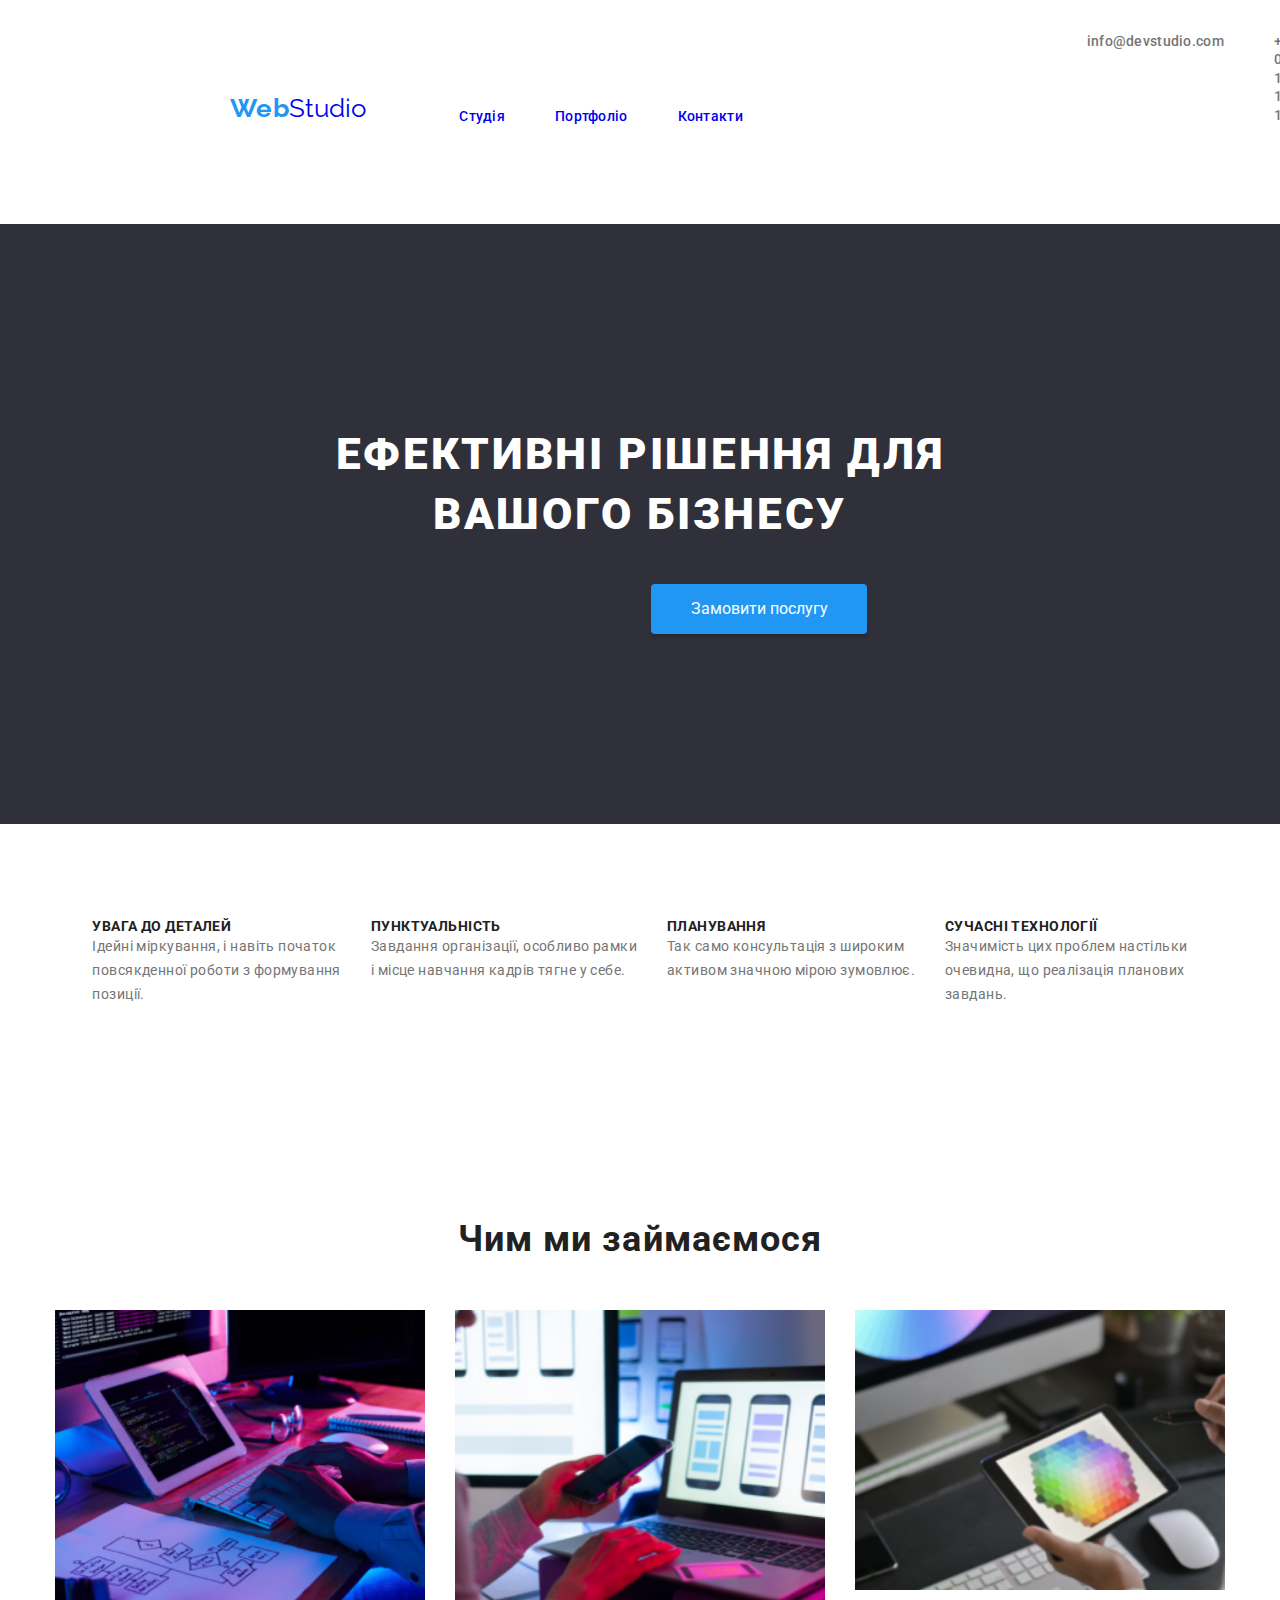
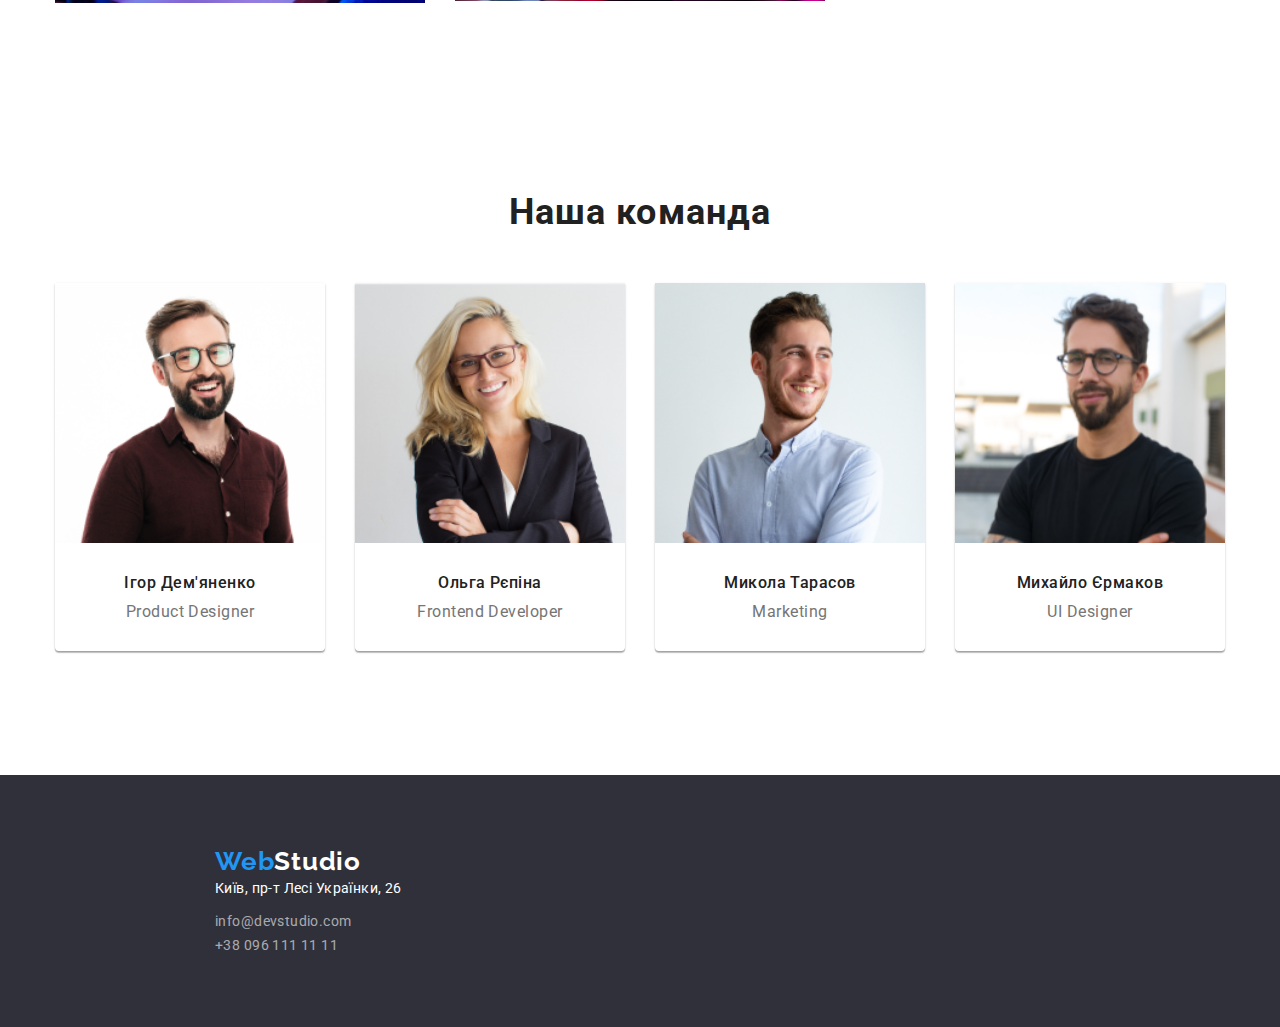
==== commit c7707b98: "Add files via upload" ====
--- a/index.html
+++ b/index.html
@@ -38,7 +38,6 @@
   <a class="header-info-number"  href="tel:+380961111111">+38 096 111 11 11</a>
 </li>
     </ul>
- 
   </header>
   <main class="page page-home">
     <section class="page-home-hero hero-home">
@@ -142,4 +141,4 @@
       </div>
       </footer>
         </body>
-        </html>
+        </html>--- a/css/styles.css
+++ b/css/styles.css
@@ -11,10 +11,20 @@
   --text-color: black;
   --secondary-text-color: rgb(151, 147, 147);
 }
+/*! Header */
+header {
+  margin-top: 32px;
+  margin-bottom: 25px;
+  display: flex;
+  text-decoration: none;
+}
 .header-logos {
   text-decoration: none;
   font-size: 26px;
   margin-left: 215px;
+  margin-right: 93px;
+  margin-bottom: 32;
+  font-family: 'Raleway', sans-serif;
 }
 .header-container {
 display: flex;
@@ -22,233 +32,167 @@
 }
 
 
-.block-logos {
-  margin-right: 93px;
-  margin-bottom: 32;
-  font-family: 'Raleway', sans-serif;
-
-}
-
 .header-list {
   text-decoration: none;
   display: flex;
   gap: 50px;
   margin-right: 344px;
-
 }
 .header-information {
   display: flex;
   gap: 50px;
 } 
 
-header {
-  margin-top: 32px;
-  margin-bottom: 25px;
-  display: flex;
-  text-decoration: none;
-}
-
-.block-logos {
-font-family: 'Raleway', sans-serif;
-  
-}
-
-.page-hero-container {
- margin-bottom: 30px;
- justify-content: center;
-}
-
-.page-hero-title-button {
-  width: 696px;
-color: #FFF;
+.header-info {
+  color: #757575;
+  font-size: 14px;
+  font-style: normal;
+  font-weight: 500;
+  line-height: normal;
+  letter-spacing: 0.28px;
+}
+
+
+.header-info-number {
+  color: #757575;
+  font-size: 14px;
+  font-style: normal;
+  font-weight: 500;
+  line-height: normal;
+  letter-spacing: 0.28px;
+}
+
+.block-logos + .header-link {
+  text-decoration: none;
+  color: black;
+  font-family: 'Raleway', sans-serif;
+  font-size: 26px;
+}
+.name-logos {
+  text-decoration: none;
+  color: #2196F3;
+  font-family: 'Raleway' sans-serif;
+  font-size: 26px;
+  font-style: normal;
+  font-weight: 700;
+  line-height: normal;
+  letter-spacing: 0.78px;
+}
+
+span {
+  text-decoration: none;
+  color: #2196F3;
+  font-family: 'Raleway' sans-serif;
+  font-size: 26px;
+  font-style: normal;
+  font-weight: 700;
+  line-height: normal;
+  letter-spacing: 0.78px;
+}
+b { 
+  text-decoration: none;
+  color: #FFF;
+  font-family: 'Raleway' sans-serif;
+  font-size: 26px;
+  font-style: normal;
+  font-weight: 700;
+  line-height: normal;
+  letter-spacing: 0.78px;
+}
+.header-info:hover {
+  color: #2196F3;
+}
+.header-info-number:hover {
+  color: #2196F3;
+}
+.header-list {
+  text-decoration: none;
+  color: #212121;
+  font-size: 14px;
+  font-style: normal;
+  font-weight: 500;
+  line-height: normal;
+  letter-spacing: 0.28px;
+  transition: all 0.3s ease 0s;
+  justify-content: space-around;
+}
+.header-link:hover {
+  color: #2196F3;
+}
+.header-list:hover {
+  color: #2196F3;
+}
+
+
+
+/*! Hero */
+.hero-home-title {
+display: flex;
 text-align: center;
-font-size: 44px;
-font-style: normal;
-font-weight: 900;
-line-height: 60px; /* 136.364% */
-letter-spacing: 2.64px;
-text-transform: uppercase;
+justify-content: center;
+  color: white;
+  font-family: Roboto;
+  font-size: 44px;
+  font-style: normal;
+  font-weight: 900;
+  line-height: 60px; /* 136.364% */
+  letter-spacing: 2.64px;
+  text-transform: uppercase;
+}
+.hero-home-description-title {
 margin-top: 200px;
 margin-bottom: 40px;
-text-align: center;
-}
-
-.advantages-list {
-  display: flex;
-  justify-content: center;
- margin-bottom: 94px;
-  gap: 30px;
-  margin-top: 50px;
-}
-
-.hero-button {
-margin-left: 250px;
- background-color: #2196F3;;
-  color: white;
-  padding: 10px 20px;
-  border: none;
-  border-radius: 5px;
-  cursor: pointer;
-  width: 216px;
-  height: 50px;
-  flex-shrink: 0;
-  border-radius: 4px;
+color: #FFF;
+}
+/* margin-left: 636px; */
+.hero-home-button {
+  margin-left: 636px;
+background-color: #2196F3;
+color: white;
+padding: 10px 20px;
+border: none;
+border-radius: 5px;
+cursor: pointer;
+width: 216px;
+height: 50px;
+flex-shrink: 0;
+border-radius: 4px;
 background: #2196F3;
 box-shadow: 0px 4px 4px 0px rgba(0, 0, 0, 0.15);
 text-align: center;
 }
 
-.page-shop-hero {
+
+
+/*! Page  */
+.page-home-hero {
   width: auto;
 height: 600px;
 flex-shrink: 0;
 background: #2F303A;
-}
-
-.block-title-button {
-  text-decoration: none;
-  background-color: #2F303A;
-  width: auto;
-  height: 200px;
-  flex-shrink: 0;
-}
-
-.header-list {
-  text-decoration: none;
-  color: #212121;
-  font-size: 14px;
-  font-style: normal;
-  font-weight: 500;
-  line-height: normal;
-  letter-spacing: 0.28px;
-  transition: all 0.3s ease 0s;
-  justify-content: space-around;
-}
-
-.header-list {
-  color: #212121;
-font-size: 14px;
-font-style: normal;
-font-weight: 500;
-line-height: normal;
-letter-spacing: 0.28px;
-}
-
-.header-link:hover {
-  color: #2196F3
-}
-
-.header-information {
-  color: #757575;
-}
-
-.header-information:hover {
-  color: #2196F3;
-}
-
-.header-list:hover {
-  color: #2196F3;;
-}
-.block-logos + .header-link {
-  text-decoration: none;
-  color: black;
-  font-family: 'Raleway', sans-serif;
-  font-size: 26px;
-}
-.name-logos {
-  text-decoration: none;
-  color: #2196F3;
-  font-family: 'Raleway' sans-serif;
-  font-size: 26px;
-  font-style: normal;
-  font-weight: 700;
-  line-height: normal;
-  letter-spacing: 0.78px;
-}
-
-span {
-  text-decoration: none;
-  color: #2196F3;
-  font-family: 'Raleway' sans-serif;
-  font-size: 26px;
-  font-style: normal;
-  font-weight: 700;
-  line-height: normal;
-  letter-spacing: 0.78px;
-}
-b { 
-  text-decoration: none;
-  color: #FFF;
-  font-family: 'Raleway' sans-serif;
-  font-size: 26px;
-  font-style: normal;
-  font-weight: 700;
-  line-height: normal;
-  letter-spacing: 0.78px;
-}
-
-.footer {
-  text-decoration: none;
-  background-color: #2F303A;
+margin-bottom: 94px;
+}
+.page-hero-container {
+  margin-bottom: 30px;
+  justify-content: center;
+ }
+ .page-advantages-description {
+  text-decoration: none;
   color: white;
-}
-
-.page-advantages-description {
-  text-decoration: none;
-  color: white;
   font-size: 14px;
   height: 15px;
-  
-}
-
-a + .footer-info-email {
-  color: rgba(255, 255, 255, 0.60);
-
-  font-size: 14px;
-  font-style: normal;
-  font-weight: 400;
-  line-height: 24px; /* 171.429% */
-  letter-spacing: 0.42px;
-}
-
-a + .footer-info + .header-info  {
-  color: rgba(255, 255, 255, 0.60);
-
-  font-size: 14px;
-  font-style: normal;
-  font-weight: 400;
-  line-height: 24px; /* 171.429% */
-  letter-spacing: 0.42px;
-}
-.block-body:hover {
-  color: black;
-}
-.header-list {
-  color: black;
-}
-nav {
-  text-decoration: none;
-}
-
-.page-hero-container {
-  display: grid;
-  flex-wrap: nowrap;
-  justify-content: center;
-}
-.advantages-title-h2 {
-  text-align: center;
-  margin-bottom: 50px;
-}
-
-
+}
+.page-hero-list-text {
+  display: flex;
+  justify-content: space-evenly;
+  margin-right: 30px;
+}
 .page-hero {
   margin-left: 215px;
 }
-
 .page-hero-heading {
   width: 270px;
   color: #212121;
-
   font-size: 14px;
   font-style: normal;
   font-weight: 700;
@@ -259,189 +203,473 @@
   margin-right: 30px;
   
 }
-
 .page-hero-description {
   width: 270px;
   height: 48px;
   flex-shrink: 0;
   color: #757575;
-  
   font-size: 14px;
   font-style: normal;
   font-weight: 400;
   line-height: 24px; /* 171.429% */
   letter-spacing: 0.42px;
 }
-
-.advantages-title-h2 {
+.page-hero-container {
+  display: grid;
+  flex-wrap: nowrap;
+  justify-content: center;
+}
+
+
+
+/*! Advantages */
+.advantages-home-list-text {
+  display: flex;
+  justify-content: center;
+  margin-bottom: 94px;
+  gap: 30px;
+  margin-top: 50px;
+}
+.advantages-home-heading {
   color: #212121;
-  text-align: center;
-  
-  font-size: 36px;
-  font-style: normal;
-  font-weight: 700;
-  line-height: normal;
-  letter-spacing: 1.08px;
-}
-.advantages-title-team {
-  color: #212121;
-text-align: center;
-font-size: 36px;
-font-style: normal;
-font-weight: 700;
-line-height: normal;
-letter-spacing: 1.08px;
-}
-
-.advantages-team {
-margin-bottom: 94px;
-}
-
-.advantages-title {
-  color: #212121;
-text-align: center;
-font-size: 16px;
-font-style: normal;
-font-weight: 500;
-line-height: normal;
-letter-spacing: 0.48px;
-}
-
-.advantages-description {
-  color: #757575;
-text-align: center;
-
-font-size: 16px;
-font-style: normal;
-font-weight: 400;
-line-height: normal;
-letter-spacing: 0.48px;
-}
-
-.page-hero-list-text {
-  display: flex;
-  justify-content: space-evenly;
-  margin-right: 30px;
-}
-.logos-two {
-  text-decoration: none;
-  font-size: 26px;
-}
-.footer-info-email
-
-
-.footer-info {
-  text-decoration: none;
-  color: white;
-}
-.footer-block {
-  margin-top: 20px;
-  margin-bottom: 9px;
-  margin-left: 215px;
-  text-decoration: none;
-  color: rgba(255, 255, 255, 0.60);
-  font-size: 14px;
-  font-style: normal;
-  font-weight: 400;
-  line-height: 24px; /* 171.429% */
+  font-family: Roboto;
+  font-size: 14px;
+  font-style: normal;
+  font-weight: 700;
+  line-height: normal;
   letter-spacing: 0.42px;
-}
-footer>a {
-  color: rgba(255, 255, 255, 0.60);
-}
-
-.footer {
-  width: auto;
-  height: 252px;
-  flex-shrink: 0;
-  display: flex;
-  flex-wrap: nowrap;
-  justify-content: center;
-flex-direction: column;
-}
-.footer-logos {
-margin-top: 60px;
-margin-left: 215px;
-margin-bottom: 20px;
-}
-.gallary-description-p + .footer-info {
-  width: 231px;
-  height: 21px;
-  flex-shrink: 0;
-  color: rgba(255, 255, 255, 0.60);
-  font-family: Roboto;
-  font-size: 14px;
-  font-style: normal;
-  font-weight: 400;
-  line-height: 24px; /* 171.429% */
-  letter-spacing: 0.42px;
-}
-
-
-
-.footer-info-email {
-  text-decoration: none;
-  width: 231px;
-height: 21px;
-flex-shrink: 0;
-color: rgba(255, 255, 255, 0.60);
+  text-transform: uppercase;
+}
+.advantages-home-description {
+  color: #757575;
 font-family: Roboto;
 font-size: 14px;
 font-style: normal;
 font-weight: 400;
 line-height: 24px; /* 171.429% */
 letter-spacing: 0.42px;
-}
-
-.footer-info {
-  text-decoration: none;
-  width: 231px;
-height: 21px;
+margin-bottom: 118px;
+}
+
+
+
+/*! Overlord  */
+.overlord-home-title-h2 {
+color: #212121;
+text-align: center;
+font-family: Roboto;
+font-size: 36px;
+font-style: normal;
+font-weight: 700;
+line-height: normal;
+letter-spacing: 1.08px;
+margin-bottom: 50px;
+}
+.overlord-home-list {
+  display: flex;
+  justify-content: center;
+  gap: 30px;
+  margin-bottom: 188px;
+}
+
+
+
+/*! Hydra  */
+.hydra-home-title-team{
+  margin-bottom: 50px;
+  color: #212121;
+text-align: center;
+font-family: Roboto;
+font-size: 36px;
+font-style: normal;
+font-weight: 700;
+line-height: normal;
+letter-spacing: 1.08px;
+}
+.hydra-home-list {
+  display: flex;
+  justify-content: center;
+  gap: 30px;
+  margin-bottom: 124px;
+}
+.hydra-home-item1 {
+  border-radius: 0px 0px 4px 4px;
+background: #FFF;
+box-shadow: 0px 2px 1px 0px rgba(0, 0, 0, 0.20), 0px 1px 1px 0px rgba(0, 0, 0, 0.14), 0px 1px 3px 0px rgba(0, 0, 0, 0.12);
+}
+.hydra-home-item2 {
+  border-radius: 0px 0px 4px 4px;
+background: #FFF;
+box-shadow: 0px 2px 1px 0px rgba(0, 0, 0, 0.20), 0px 1px 1px 0px rgba(0, 0, 0, 0.14), 0px 1px 3px 0px rgba(0, 0, 0, 0.12);
+}
+.hydra-home-item3 {
+  border-radius: 0px 0px 4px 4px;
+background: #FFF;
+box-shadow: 0px 2px 1px 0px rgba(0, 0, 0, 0.20), 0px 1px 1px 0px rgba(0, 0, 0, 0.14), 0px 1px 3px 0px rgba(0, 0, 0, 0.12);
+}
+.hydra-home-item4 {
+  border-radius: 0px 0px 4px 4px;
+background: #FFF;
+box-shadow: 0px 2px 1px 0px rgba(0, 0, 0, 0.20), 0px 1px 1px 0px rgba(0, 0, 0, 0.14), 0px 1px 3px 0px rgba(0, 0, 0, 0.12);
+}
+
+.hydra-home-photo-team {
+  margin-bottom: 30px;
+width: 270px;
+height: 260px;
 flex-shrink: 0;
-color: rgba(255, 255, 255, 0.60);
+}
+.hydra-home-title {
+  margin-bottom: 10px;
+  color: #212121;
+text-align: center;
 font-family: Roboto;
+font-size: 16px;
+font-style: normal;
+font-weight: 500;
+line-height: normal;
+letter-spacing: 0.48px;
+}
+.hydra-home-description {
+  margin-bottom: 30px;
+  color: #757575;
+text-align: center;
+font-family: Roboto;
+font-size: 16px;
+font-style: normal;
+font-weight: 400;
+line-height: normal;
+letter-spacing: 0.48px;
+}
+
+
+
+
+
+/*! Footer  */
+.footer {
+  text-decoration: none;
+  background-color: #2F303A;
+  color: white;
+    width: auto;
+    height: 252px;
+    flex-shrink: 0;
+    display: flex;
+    flex-wrap: nowrap;
+    justify-content: center;
+  flex-direction: column;
+}
+
+.footer-home-logo {
+  color: #FFF;
+  font-family: Raleway;
+  font-size: 26px;
+  font-style: normal;
+  font-weight: 700;
+  line-height: normal;
+  letter-spacing: 0.78px;
+}
+.footer-home-span {
+  margin-top: 60px;
+  margin-left: 215px;
+  margin-bottom: 20px;
+  color: #2196F3;
+  font-family: Raleway;
+  font-size: 26px;
+  font-style: normal;
+  font-weight: 700;
+  line-height: normal;
+  letter-spacing: 0.78px;
+}
+
+.footer-home-description-text {
+  margin-bottom: 9px;
+  margin-left: 215px;
+  color: #FFF;
+  font-size: 14px;
+  font-style: normal;
+  font-weight: 400;
+  line-height: 24px;
+  letter-spacing: 0.42px;
+}
+.footer-home-info-email {
+  margin-bottom: 9px;
+  margin-left: 215px;
+  color: rgba(255, 255, 255, 0.60);
 font-size: 14px;
 font-style: normal;
 font-weight: 400;
-line-height: 24px; /* 171.429% */
+line-height: 24px;
 letter-spacing: 0.42px;
 }
-
-.gallary-description-text {
-  width: 231px;
-height: 21px;
-flex-shrink: 0;
-color: #FFF;
+.footer-home-info {
+  margin-bottom: 60px;
+  margin-left: 215px;
+  color: rgba(255, 255, 255, 0.60);
+  font-size: 14px;
+  font-style: normal;
+  font-weight: 400;
+  line-height: 24px;
+  letter-spacing: 0.42px;
+}
+
+/*! Portfolio  */
+/*? Portfolio  */
+header {
+  margin-top: 32px;
+  margin-bottom: 100px;
+  display: flex;
+  text-decoration: none;
+}
+.header-portfolio-logos {
+  text-decoration: none;
+  font-size: 26px;
+  margin-left: 215px;
+  margin-right: 93px;
+  margin-bottom: 32;
+  font-family: 'Raleway', sans-serif;
+}
+.header-portfolio-container {
+display: flex;
+ align-items: flex-end;
+}
+
+
+.header-portfolio-list {
+  display: flex;
+  gap: 50px;
+  margin-right: 344px;
+    text-decoration: none;
+    color: #212121;
+    font-size: 14px;
+    font-style: normal;
+    font-weight: 500;
+    line-height: normal;
+    letter-spacing: 0.28px;
+    transition: all 0.3s ease 0s;
+    justify-content: space-around;
+}
+.header-portfolio-information {
+  display: flex;
+  gap: 50px;
+} 
+
+.header-portfolio-info {
+  color: #757575;
+  font-size: 14px;
+  font-style: normal;
+  font-weight: 500;
+  line-height: normal;
+  letter-spacing: 0.28px;
+}
+
+
+.header-portfolio-info-number {
+  color: #757575;
+  font-size: 14px;
+  font-style: normal;
+  font-weight: 500;
+  line-height: normal;
+  letter-spacing: 0.28px;
+}
+
+.block-portfolio-logos + .header-portfolio-link {
+  text-decoration: none;
+  color: black;
+  font-family: 'Raleway', sans-serif;
+  font-size: 26px;
+}
+.name-portfolio-logos {
+  text-decoration: none;
+  color: #2196F3;
+  font-family: 'Raleway' sans-serif;
+  font-size: 26px;
+  font-style: normal;
+  font-weight: 700;
+  line-height: normal;
+  letter-spacing: 0.78px;
+}
+
+span {
+  text-decoration: none;
+  color: #2196F3;
+  font-family: 'Raleway' sans-serif;
+  font-size: 26px;
+  font-style: normal;
+  font-weight: 700;
+  line-height: normal;
+  letter-spacing: 0.78px;
+}
+b { 
+  text-decoration: none;
+  color: #FFF;
+  font-family: 'Raleway' sans-serif;
+  font-size: 26px;
+  font-style: normal;
+  font-weight: 700;
+  line-height: normal;
+  letter-spacing: 0.78px;
+}
+.header-portfolio-info:hover {
+  color: #2196F3;
+}
+.header-portfolio-info-number:hover {
+  color: #2196F3;
+}
+.header-portfolio-link:hover {
+  color: #2196F3;
+}
+.header-portfolio-list:hover {
+  color: #2196F3;
+}
+
+
+
+/*!page-portfolio   */
+.page-portfolio-dragon {
+margin-bottom: 56px;
+}
+.dragon-portfolio-list {
+  display: flex;
+  justify-content: center;
+  gap: 8px;
+}
+.dragon-portfolio-button {
+  width: 130px;
+  height: 50px;
+  display: flex;
+  align-items: center;
+  justify-content: center;
+  background: #F5F4FA;
+  color: #212121;
+  cursor: pointer;
+  border-radius: 4px;
+  box-shadow: 0px 4px 4px 0px rgba(0, 0, 0, 0.15);
+} 
+ .dragon-portfolio-button:hover {
+  background-color: #2196F3;
+  color: #FFF;
+  text-align: center;
+  font-size: 16px;
+  font-style: normal;
+  font-weight: 500;
+  line-height: 26px;
+  letter-spacing: 0.48px;
+}
+
+
+
+/*! titan-home  */
+.titan-home {
+  margin-bottom: 94px;
+}
+.titan-home-list {
+  display: grid;
+  grid-template-columns: 370px 370px 370px;
+  justify-content: center;
+  gap: 30px;
+}
+
+.titan-home-item {
+  width: 370px;
+  height: 404px;
+  flex-shrink: 0;
+  border: 1px solid #EEE;
+  background: #FFF;
+}
+
+.titan-home-photo {
+  width: 370px;
+  height: 294px;
+  flex-shrink: 0;
+margin-bottom: 20px;
+}
+.titan-home-title {
+  width: 322px;
+  color: #212121;
+  font-size: 18px;
+  font-style: normal;
+  font-weight: 700;
+  line-height: 36px; /* 200% */
+  letter-spacing: 1.08px;
+margin-bottom: 4px;
+}
+.titan-home-description {
+  margin-bottom: 20px;
+  width: 322px;
+  color: #757575;
+  font-size: 16px;
+  font-style: normal;
+  font-weight: 400;
+  line-height: 30px; /* 187.5% */
+  letter-spacing: 0.48px;
+}
+
+
+
+/*! Footer-Portfolio  */
+.footer {
+  text-decoration: none;
+  background-color: #2F303A;
+  color: white;
+    width: auto;
+    height: 252px;
+    flex-shrink: 0;
+    display: flex;
+    flex-wrap: nowrap;
+    justify-content: center;
+  flex-direction: column;
+}
+
+.footer-portfolio-logo {
+  color: #FFF;
+  font-family: Raleway;
+  font-size: 26px;
+  font-style: normal;
+  font-weight: 700;
+  line-height: normal;
+  letter-spacing: 0.78px;
+}
+.footer-portfolio-span {
+  margin-top: 60px;
+  margin-left: 215px;
+  margin-bottom: 20px;
+  color: #2196F3;
+  font-family: Raleway;
+  font-size: 26px;
+  font-style: normal;
+  font-weight: 700;
+  line-height: normal;
+  letter-spacing: 0.78px;
+}
+
+.footer-portfolio-description-text {
+  margin-bottom: 9px;
+  margin-left: 215px;
+  color: #FFF;
+  font-size: 14px;
+  font-style: normal;
+  font-weight: 400;
+  line-height: 24px;
+  letter-spacing: 0.42px;
+}
+.footer-portfolio-info-email {
+  margin-bottom: 9px;
+  margin-left: 215px;
+  color: rgba(255, 255, 255, 0.60);
 font-size: 14px;
 font-style: normal;
 font-weight: 400;
-line-height: 24px; /* 171.429% */
+line-height: 24px;
 letter-spacing: 0.42px;
 }
-
-ul,
-li {
-  text-decoration: none;
-  list-style-type: none;
-}
-h1,
-h2,
-h4,
-h5 {
-  color: var(--text-color);
-}
-p {
-  text-decoration: none;
-  color: var(--secondary-text-color);
-  color: black;
-}
-section {
-  text-decoration: none;
-  margin-bottom: 20px;
-}
-img {
-  max-width: 100%;
-  background: #F5F4FA;
-}
-/*! Кінець WebStudio */
-
+.footer-portfolio-info {
+  margin-bottom: 60px;
+  margin-left: 215px;
+  color: rgba(255, 255, 255, 0.60);
+  font-size: 14px;
+  font-style: normal;
+  font-weight: 400;
+  line-height: 24px;
+  letter-spacing: 0.42px;
+}
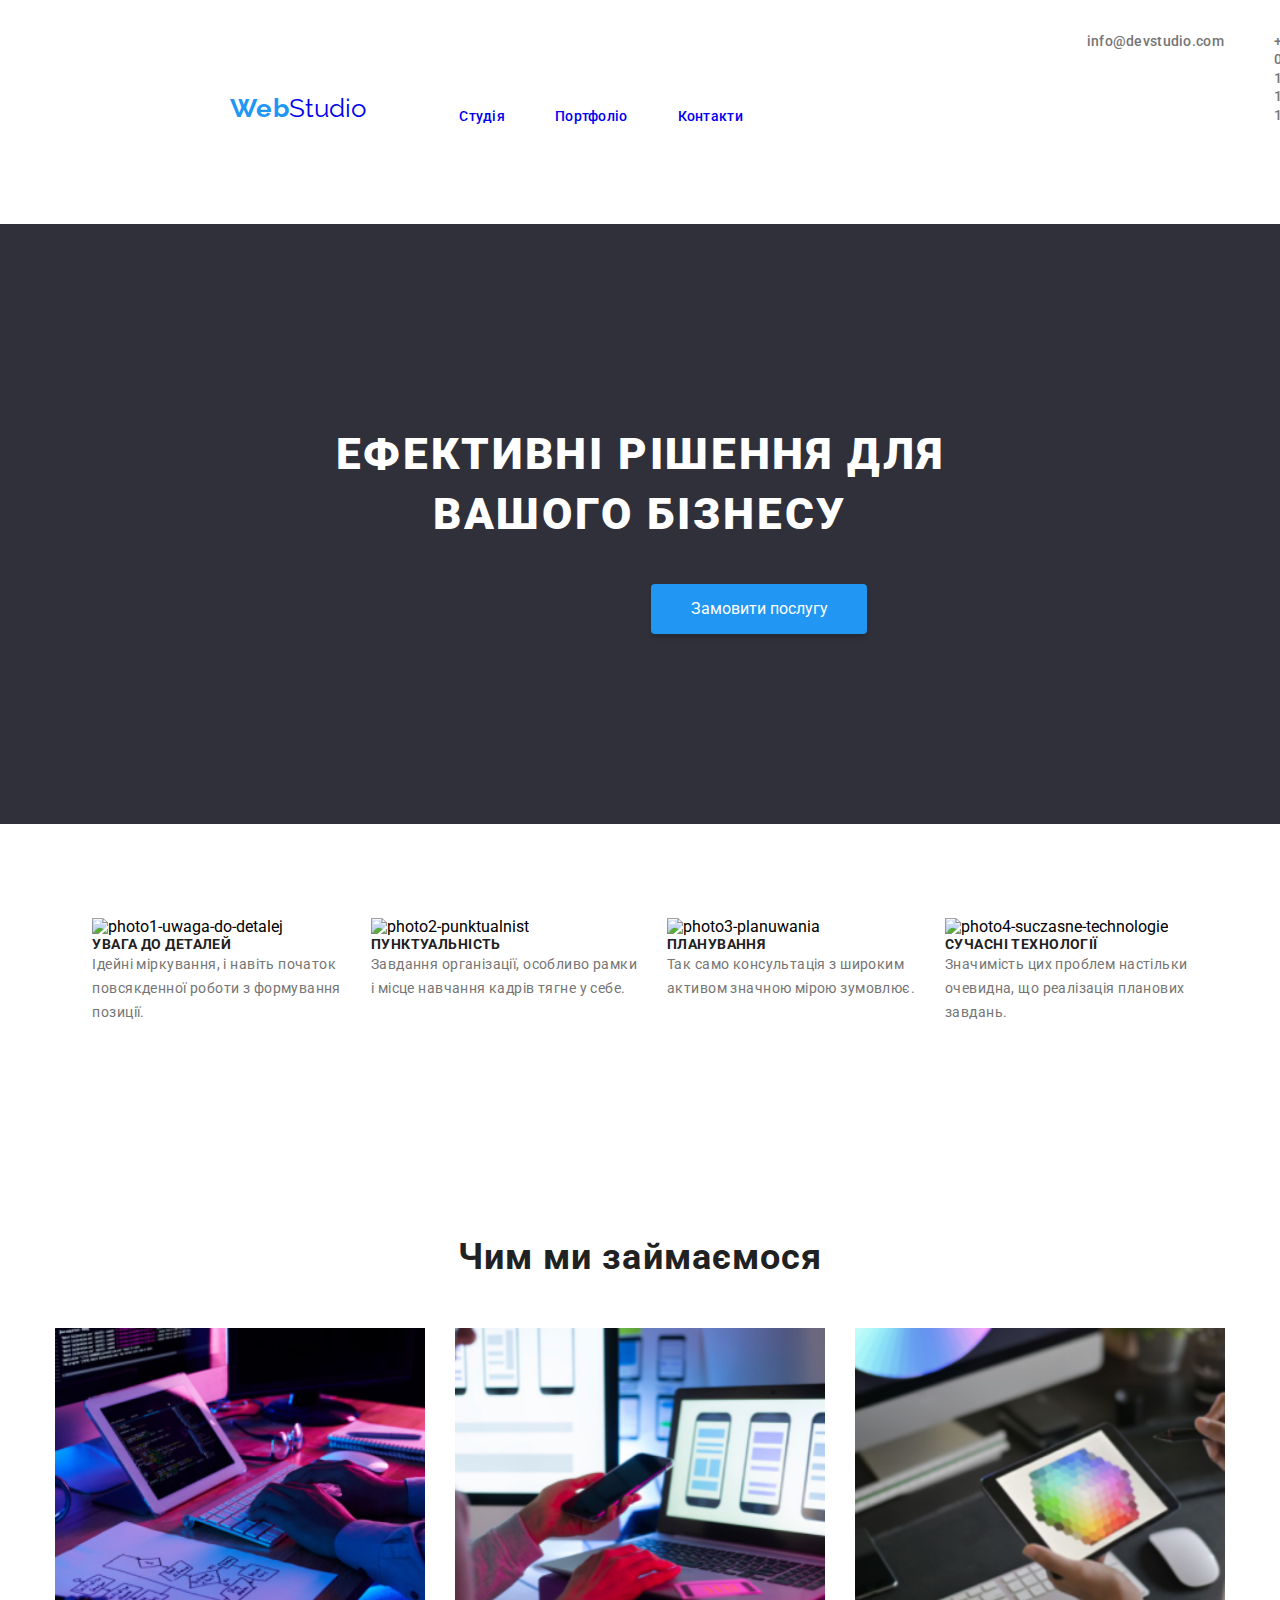
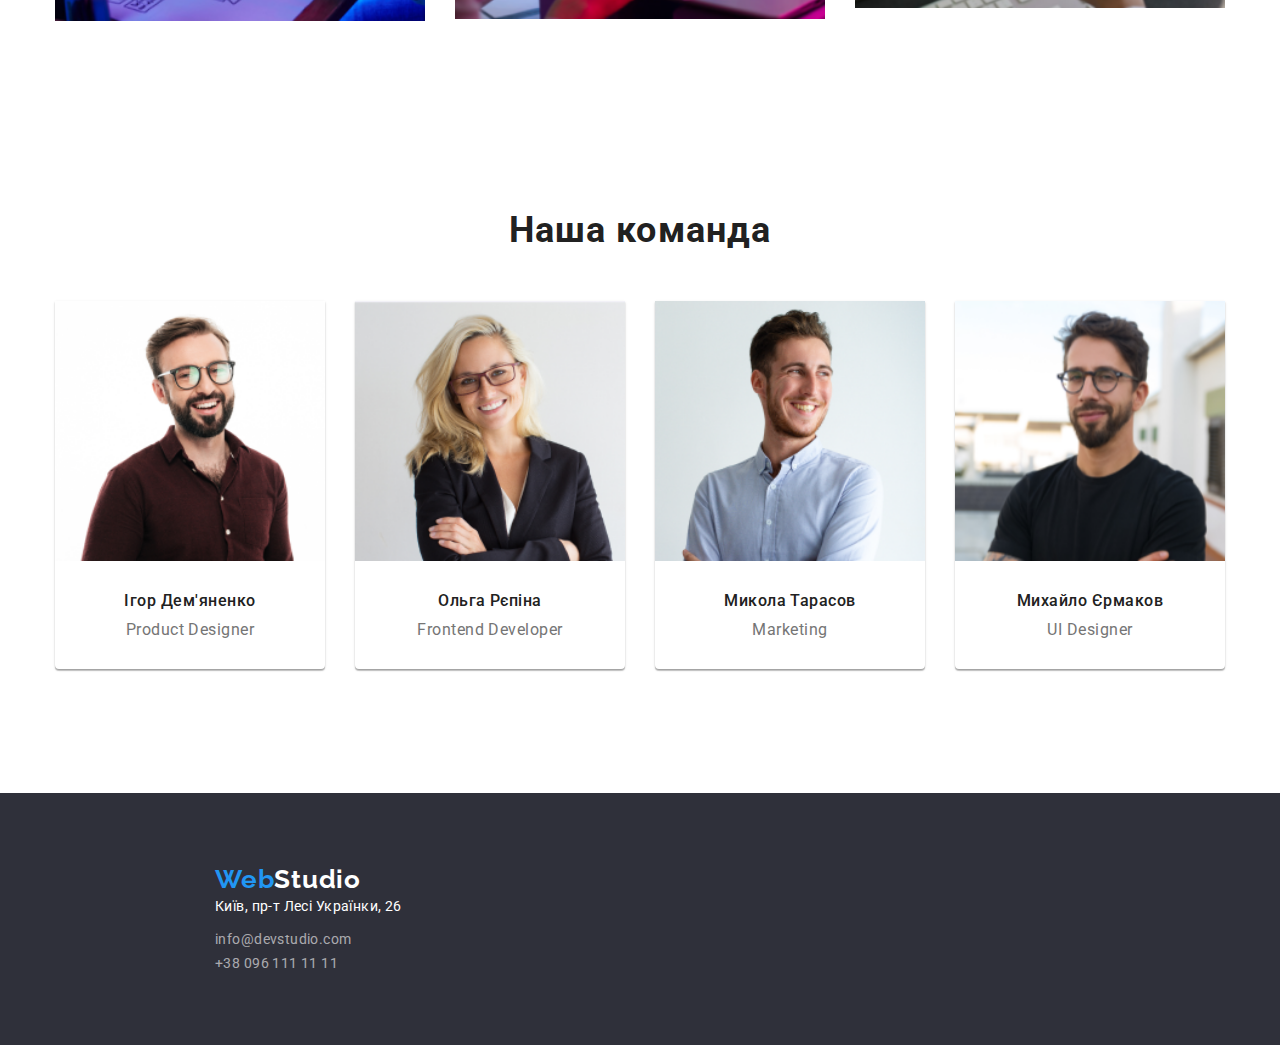
==== commit 5d765f98: "Add files via upload" ====
--- a/index.html
+++ b/index.html
@@ -54,6 +54,7 @@
           <div class="overlord-home-container container">
 <ul class="advantages-home-list-text">
 <li class="advantages-home-item-text">
+  <img class="advantages-home-photo" src="./img/uwaga_do_detalej.png" alt="photo1-uwaga-do-detalej">
   <h2 class="advantages-home-heading">УВАГА ДО ДЕТАЛЕЙ</h2>
  <p class="advantages-home-description">
   Ідейні міркування, і навіть початок<br>
@@ -62,6 +63,7 @@
 </p>
 </li>
   <li class="advantages-home-item-text">
+    <img class="advantages-home-photo" src="./img/punktualnist.png" alt="photo2-punktualnist">
     <h2 class="advantages-home-heading">ПУНКТУАЛЬНІСТЬ</h2>
   <p class="advantages-home-description">
     Завдання організації, особливо рамки<br>
@@ -69,6 +71,7 @@
   </p>
   </li>
     <li class="advantages-home-item-text"> 
+      <img class="advantages-home-photo" src="./img/planuwania.png" alt="photo3-planuwania">
       <h2 class="advantages-home-heading">ПЛАНУВАННЯ</h2>
       <p class="advantages-home-description">
       Так само консультація з широким<br>
@@ -76,6 +79,7 @@
     </p>
     </li>
       <li class="advantages-home-item-text">
+        <img class="advantages-home-photo" src="./img/suczasni_technologie.png" alt="photo4-suczasne-technologie">
         <h2 class="advantages-home-heading">СУЧАСНІ ТЕХНОЛОГІЇ</h2>
        <p class="advantages-home-description">
         Значимість цих проблем настільки<br>
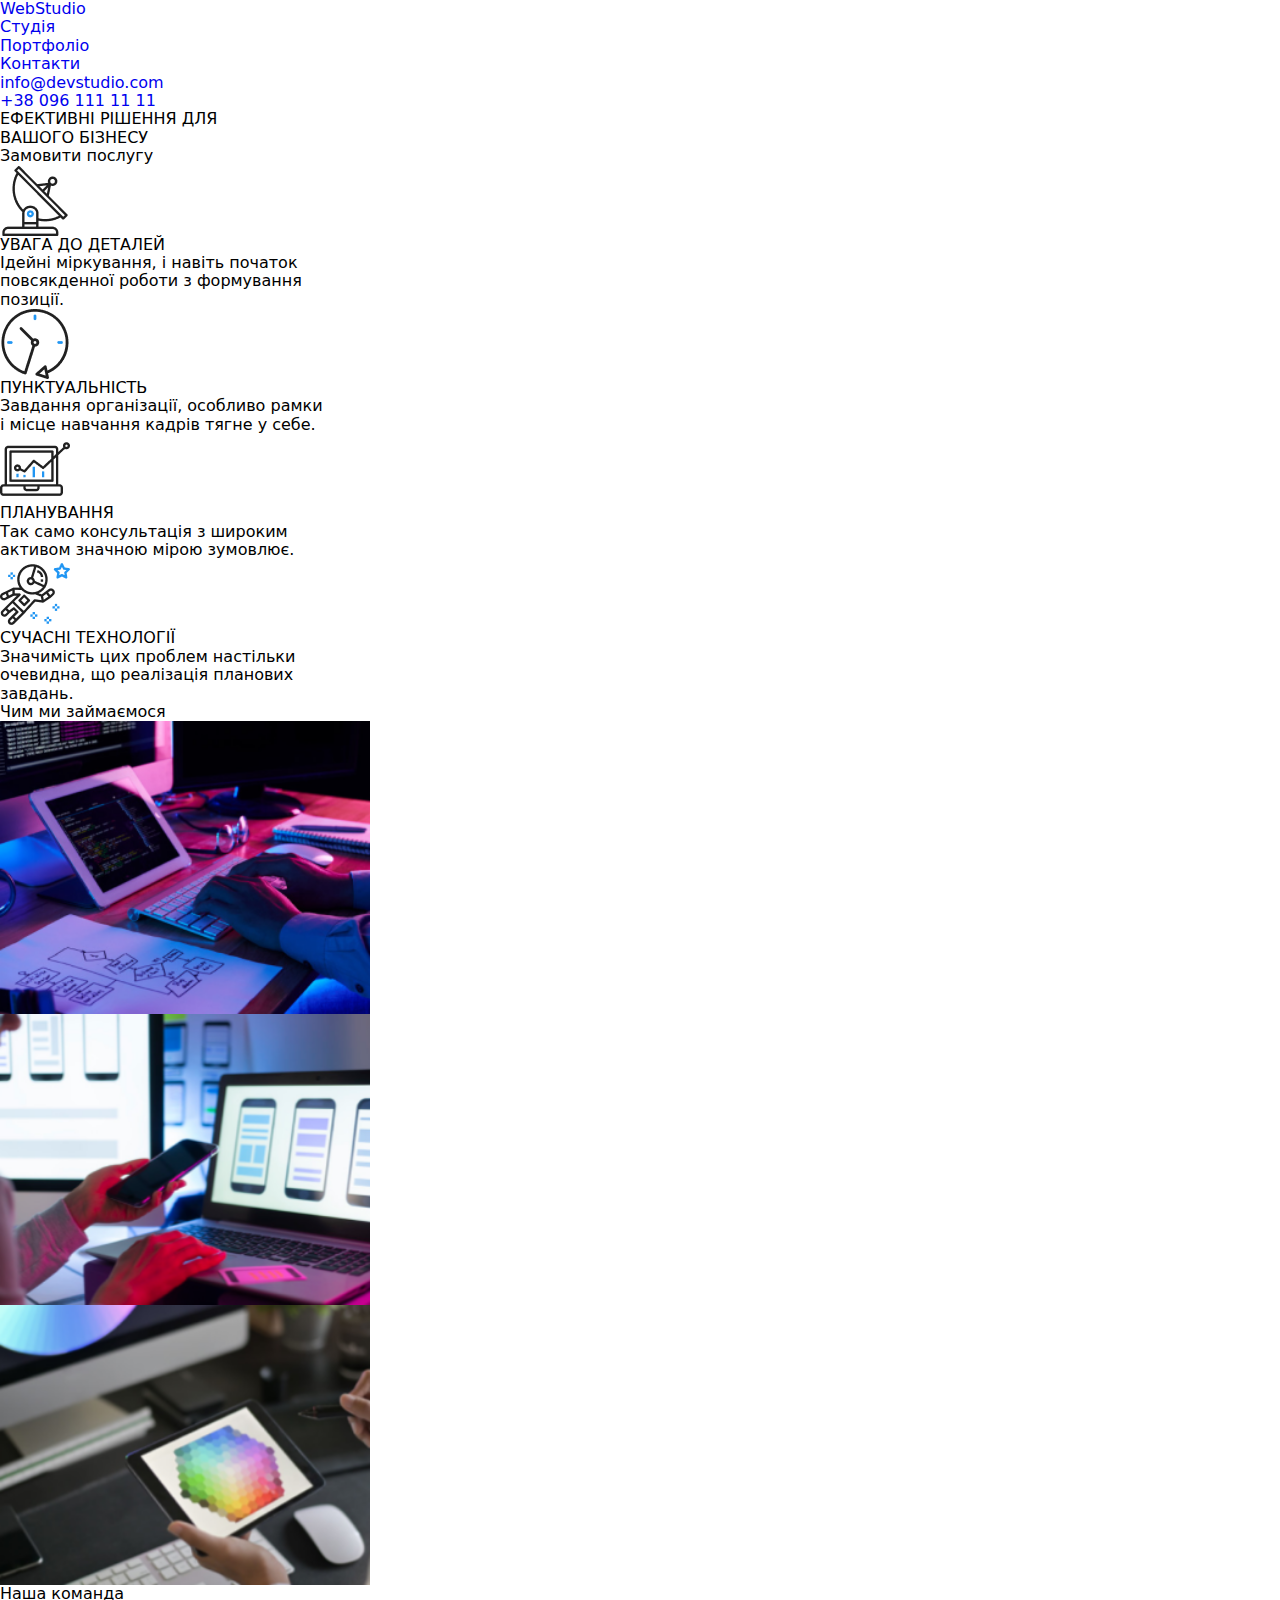
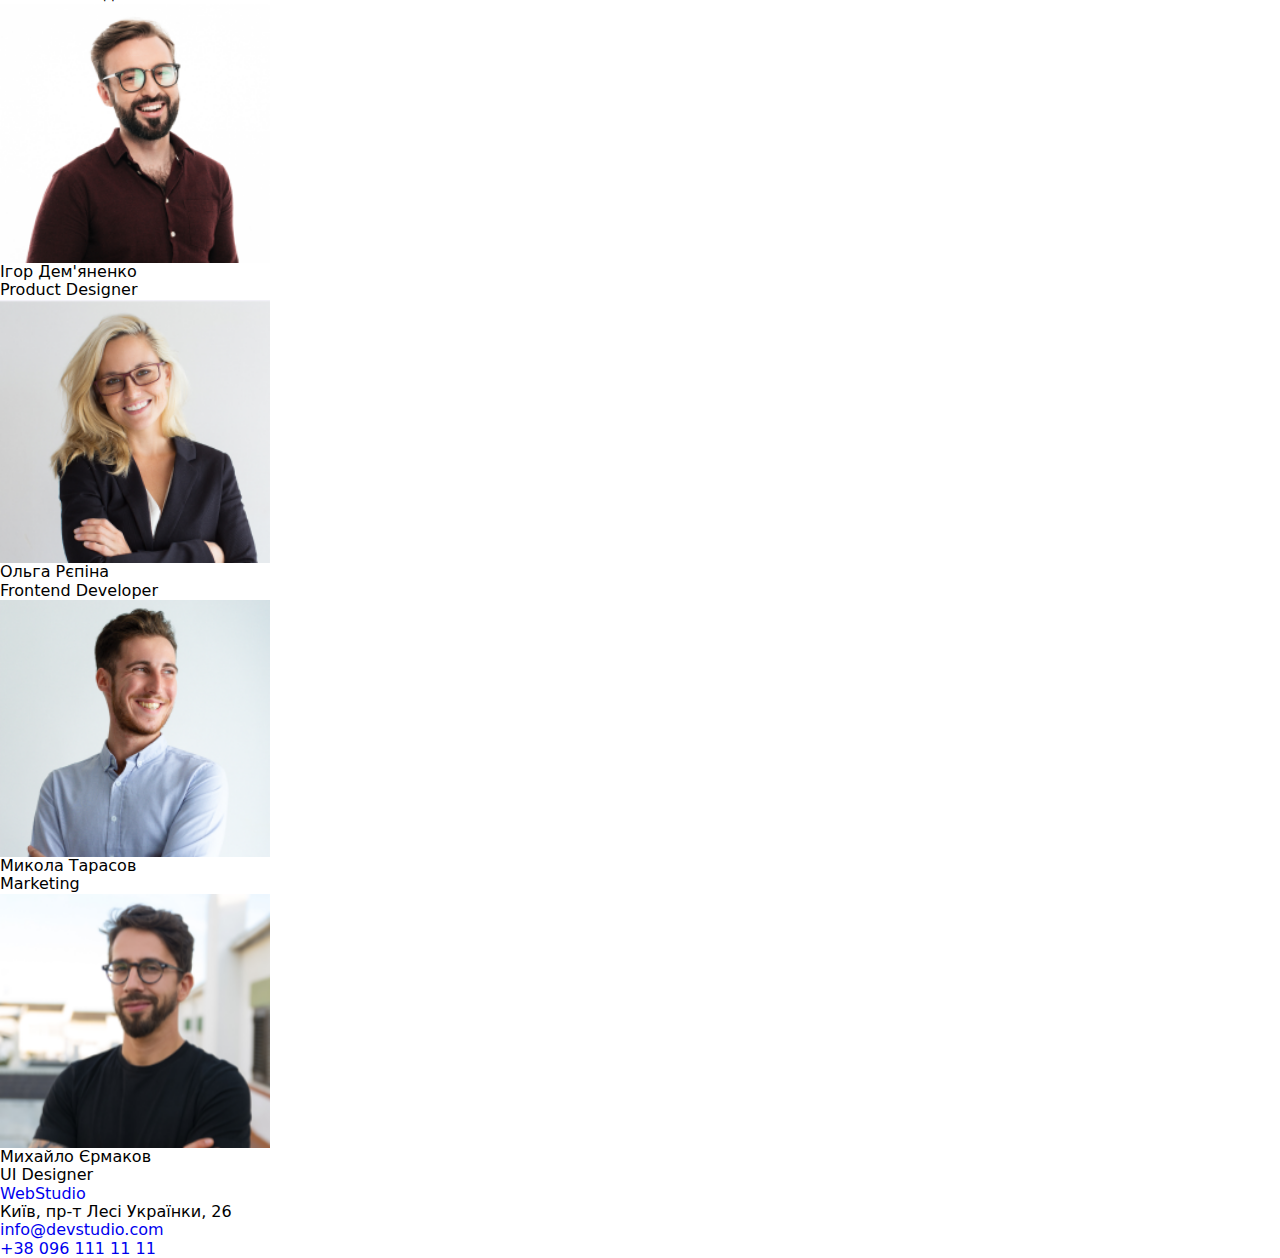
==== commit e309582c: "Add files via upload" ====
--- a/index.html
+++ b/index.html
@@ -54,7 +54,9 @@
           <div class="overlord-home-container container">
 <ul class="advantages-home-list-text">
 <li class="advantages-home-item-text">
+  <div class="advantages-home-wall">
   <img class="advantages-home-photo" src="./img/uwaga_do_detalej.png" alt="photo1-uwaga-do-detalej">
+</div>
   <h2 class="advantages-home-heading">УВАГА ДО ДЕТАЛЕЙ</h2>
  <p class="advantages-home-description">
   Ідейні міркування, і навіть початок<br>
@@ -63,7 +65,9 @@
 </p>
 </li>
   <li class="advantages-home-item-text">
+    <div class="advantages-home-wall">
     <img class="advantages-home-photo" src="./img/punktualnist.png" alt="photo2-punktualnist">
+  </div>
     <h2 class="advantages-home-heading">ПУНКТУАЛЬНІСТЬ</h2>
   <p class="advantages-home-description">
     Завдання організації, особливо рамки<br>
@@ -71,7 +75,9 @@
   </p>
   </li>
     <li class="advantages-home-item-text"> 
+      <div class="advantages-home-wall">
       <img class="advantages-home-photo" src="./img/planuwania.png" alt="photo3-planuwania">
+    </div>
       <h2 class="advantages-home-heading">ПЛАНУВАННЯ</h2>
       <p class="advantages-home-description">
       Так само консультація з широким<br>
@@ -79,7 +85,9 @@
     </p>
     </li>
       <li class="advantages-home-item-text">
+        <div class="advantages-home-wall">
         <img class="advantages-home-photo" src="./img/suczasni_technologie.png" alt="photo4-suczasne-technologie">
+      </div>
         <h2 class="advantages-home-heading">СУЧАСНІ ТЕХНОЛОГІЇ</h2>
        <p class="advantages-home-description">
         Значимість цих проблем настільки<br>
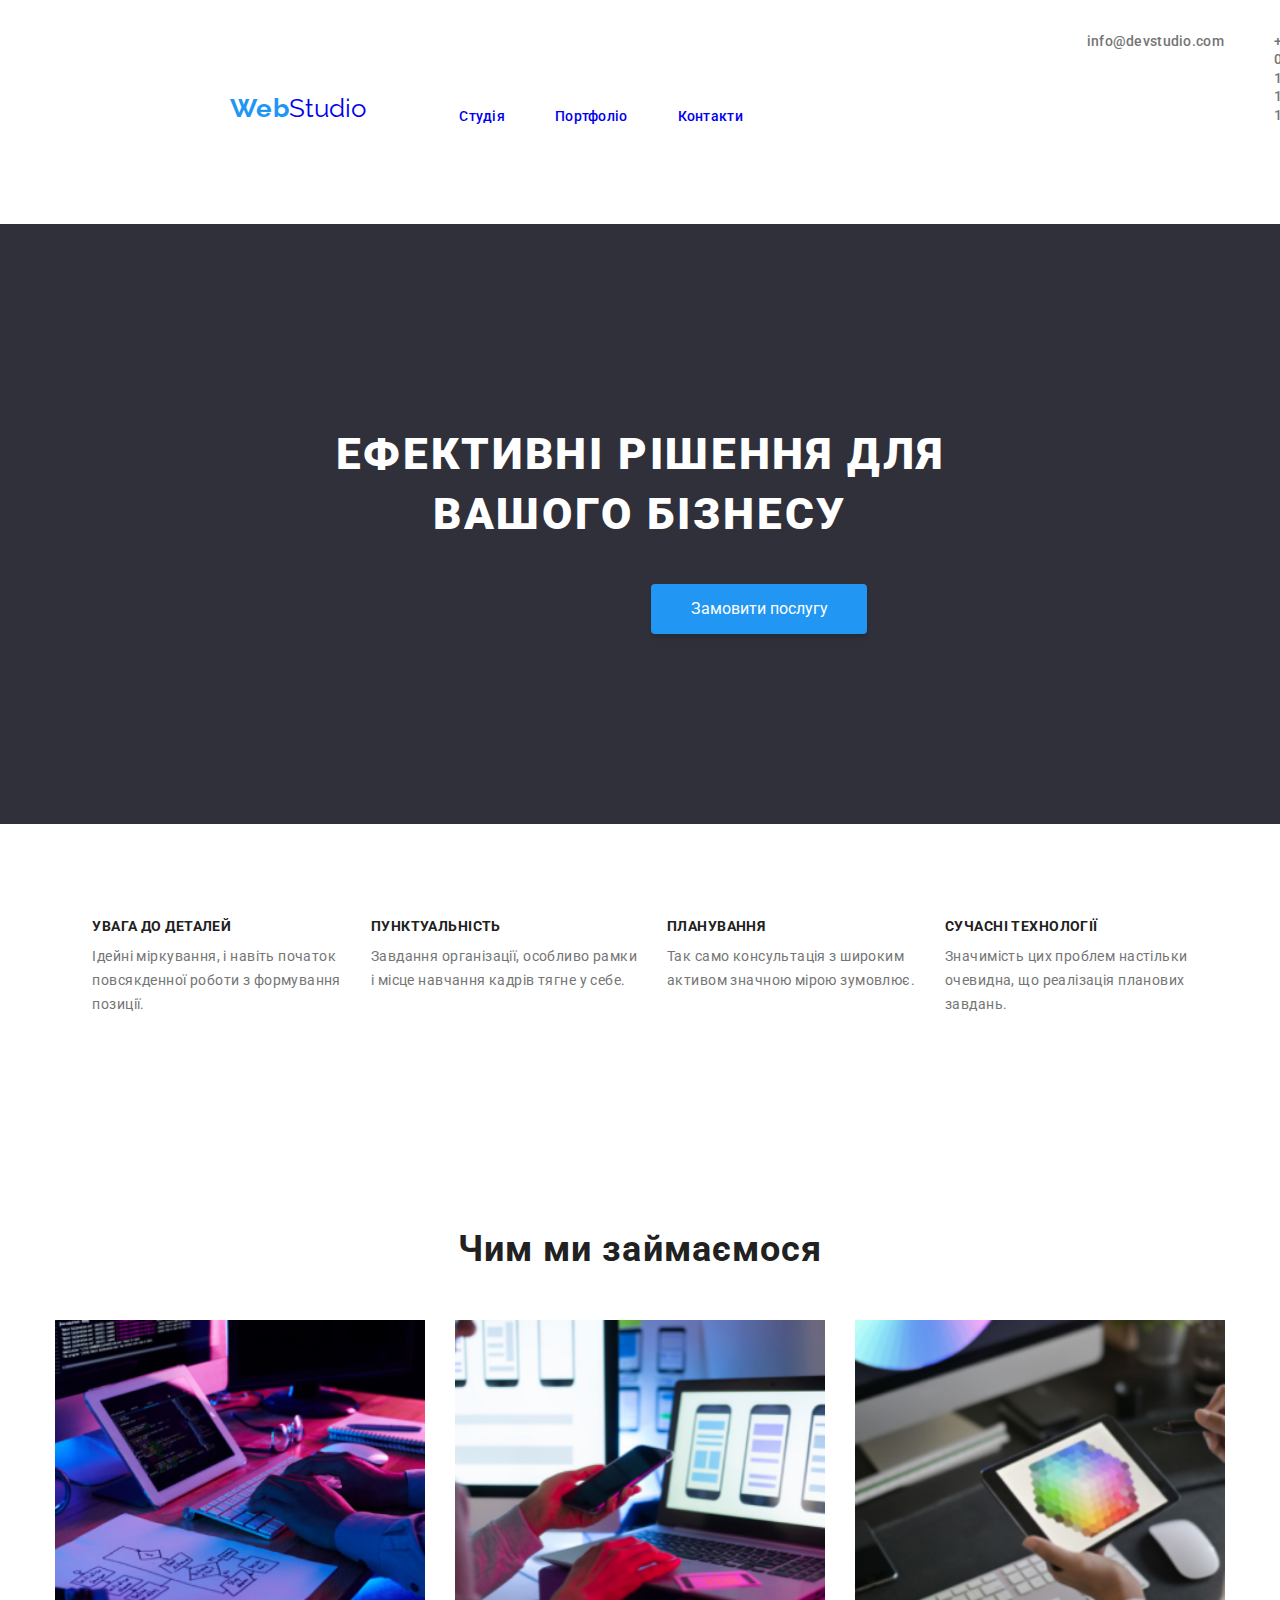
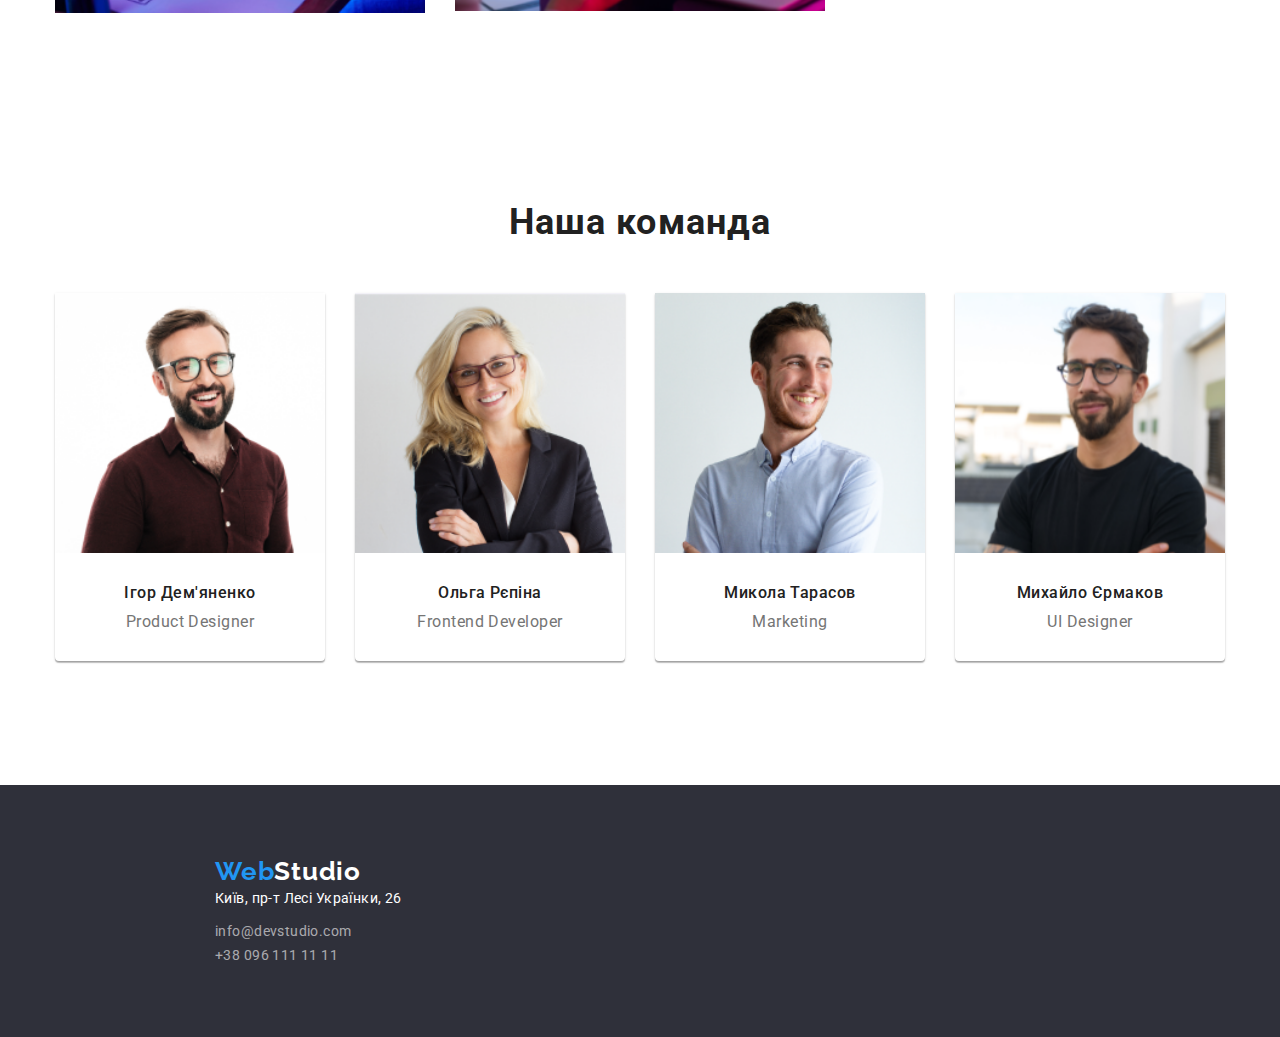
==== commit b616a164: "Add files via upload" ====
--- a/index.html
+++ b/index.html
@@ -54,9 +54,6 @@
           <div class="overlord-home-container container">
 <ul class="advantages-home-list-text">
 <li class="advantages-home-item-text">
-  <div class="advantages-home-wall">
-  <img class="advantages-home-photo" src="./img/uwaga_do_detalej.png" alt="photo1-uwaga-do-detalej">
-</div>
   <h2 class="advantages-home-heading">УВАГА ДО ДЕТАЛЕЙ</h2>
  <p class="advantages-home-description">
   Ідейні міркування, і навіть початок<br>
@@ -65,9 +62,6 @@
 </p>
 </li>
   <li class="advantages-home-item-text">
-    <div class="advantages-home-wall">
-    <img class="advantages-home-photo" src="./img/punktualnist.png" alt="photo2-punktualnist">
-  </div>
     <h2 class="advantages-home-heading">ПУНКТУАЛЬНІСТЬ</h2>
   <p class="advantages-home-description">
     Завдання організації, особливо рамки<br>
@@ -75,9 +69,6 @@
   </p>
   </li>
     <li class="advantages-home-item-text"> 
-      <div class="advantages-home-wall">
-      <img class="advantages-home-photo" src="./img/planuwania.png" alt="photo3-planuwania">
-    </div>
       <h2 class="advantages-home-heading">ПЛАНУВАННЯ</h2>
       <p class="advantages-home-description">
       Так само консультація з широким<br>
@@ -85,9 +76,6 @@
     </p>
     </li>
       <li class="advantages-home-item-text">
-        <div class="advantages-home-wall">
-        <img class="advantages-home-photo" src="./img/suczasni_technologie.png" alt="photo4-suczasne-technologie">
-      </div>
         <h2 class="advantages-home-heading">СУЧАСНІ ТЕХНОЛОГІЇ</h2>
        <p class="advantages-home-description">
         Значимість цих проблем настільки<br>
--- a/css/styles.css
+++ b/css/styles.css
@@ -0,0 +1,703 @@
+body {
+  font-family: 'Roboto', sans-serif;
+}
+.container {
+  width: auto;
+  margin: 0 auto;
+  padding: 0 15px;
+}
+:root {
+  --primary-color: blue;
+  --text-color: black;
+  --secondary-text-color: rgb(151, 147, 147);
+}
+/*! Header */
+header {
+  margin-top: 32px;
+  margin-bottom: 25px;
+  display: flex;
+  text-decoration: none;
+}
+.header-logos {
+  text-decoration: none;
+  font-size: 26px;
+  margin-left: 215px;
+  margin-right: 93px;
+  margin-bottom: 32;
+  font-family: 'Raleway', sans-serif;
+}
+.header-container {
+display: flex;
+ align-items: flex-end;
+}
+
+
+.header-list {
+  text-decoration: none;
+  display: flex;
+  gap: 50px;
+  margin-right: 344px;
+}
+.header-information {
+  display: flex;
+  gap: 50px;
+} 
+
+.header-info {
+  color: #757575;
+  font-size: 14px;
+  font-style: normal;
+  font-weight: 500;
+  line-height: normal;
+  letter-spacing: 0.28px;
+}
+
+
+.header-info-number {
+  color: #757575;
+  font-size: 14px;
+  font-style: normal;
+  font-weight: 500;
+  line-height: normal;
+  letter-spacing: 0.28px;
+}
+
+.block-logos + .header-link {
+  text-decoration: none;
+  color: black;
+  font-family: 'Raleway', sans-serif;
+  font-size: 26px;
+}
+.name-logos {
+  text-decoration: none;
+  color: #2196F3;
+  font-family: 'Raleway' sans-serif;
+  font-size: 26px;
+  font-style: normal;
+  font-weight: 700;
+  line-height: normal;
+  letter-spacing: 0.78px;
+}
+
+span {
+  text-decoration: none;
+  color: #2196F3;
+  font-family: 'Raleway' sans-serif;
+  font-size: 26px;
+  font-style: normal;
+  font-weight: 700;
+  line-height: normal;
+  letter-spacing: 0.78px;
+}
+b { 
+  text-decoration: none;
+  color: #FFF;
+  font-family: 'Raleway' sans-serif;
+  font-size: 26px;
+  font-style: normal;
+  font-weight: 700;
+  line-height: normal;
+  letter-spacing: 0.78px;
+}
+.header-info:hover {
+  color: #2196F3;
+}
+.header-info-number:hover {
+  color: #2196F3;
+}
+.header-list {
+  text-decoration: none;
+  color: #212121;
+  font-size: 14px;
+  font-style: normal;
+  font-weight: 500;
+  line-height: normal;
+  letter-spacing: 0.28px;
+  transition: all 0.3s ease 0s;
+  justify-content: space-around;
+}
+.header-link:hover {
+  color: #2196F3;
+}
+.header-list:hover {
+  color: #2196F3;
+}
+
+
+
+/*! Hero */
+.hero-home-title {
+display: flex;
+text-align: center;
+justify-content: center;
+  color: white;
+  font-family: Roboto;
+  font-size: 44px;
+  font-style: normal;
+  font-weight: 900;
+  line-height: 60px; /* 136.364% */
+  letter-spacing: 2.64px;
+  text-transform: uppercase;
+}
+.hero-home-description-title {
+margin-top: 200px;
+margin-bottom: 40px;
+color: #FFF;
+}
+.hero-home-button {
+  margin-left: 636px;
+background-color: #2196F3;
+color: white;
+padding: 10px 20px;
+border: none;
+border-radius: 5px;
+cursor: pointer;
+width: 216px;
+height: 50px;
+flex-shrink: 0;
+border-radius: 4px;
+background: #2196F3;
+box-shadow: 0px 4px 4px 0px rgba(0, 0, 0, 0.15);
+text-align: center;
+}
+
+
+
+/*! Page  */
+.page-home-hero {
+  width: auto;
+height: 600px;
+flex-shrink: 0;
+background: #2F303A;
+margin-bottom: 94px;
+}
+.page-hero-container {
+  margin-bottom: 30px;
+  justify-content: center;
+ }
+ .page-advantages-description {
+  text-decoration: none;
+  color: white;
+  font-size: 14px;
+  height: 15px;
+}
+.page-hero-list-text {
+  display: flex;
+  justify-content: space-evenly;
+  margin-right: 30px;
+}
+.page-hero {
+  margin-left: 215px;
+}
+.page-hero-heading {
+  width: 270px;
+  color: #212121;
+  font-size: 14px;
+  font-style: normal;
+  font-weight: 700;
+  line-height: normal;
+  letter-spacing: 0.42px;
+  text-transform: uppercase;
+  margin-bottom: 20px;
+  margin-right: 30px;
+  
+}
+.page-hero-description {
+  width: 270px;
+  height: 48px;
+  flex-shrink: 0;
+  color: #757575;
+  font-size: 14px;
+  font-style: normal;
+  font-weight: 400;
+  line-height: 24px; /* 171.429% */
+  letter-spacing: 0.42px;
+}
+.page-hero-container {
+  display: grid;
+  flex-wrap: nowrap;
+  justify-content: center;
+}
+
+
+
+/*! Advantages */
+.advantages-home-list-text {
+  display: flex;
+  justify-content: center;
+  margin-bottom: 94px;
+  gap: 30px;
+  margin-top: 50px;
+}
+
+/* display: flex;
+justify-content: center;
+align-items: center; */
+.advantages-home-wall {
+  padding: 20px 99px;
+  margin-right: 30px;
+  margin-bottom: 30px;
+  width: 270px;
+height: 120px;
+flex-shrink: 0;
+border-radius: 4px;
+background: #F5F4FA;
+}
+
+.advantages-home-photo {
+  
+  margin-bottom: 14px;
+  width: 280px;
+  height: 233px;
+}
+
+.advantages-home-photo {
+  padding: 100 25 100 25px;
+
+width: 70px;
+height: 70px;
+flex-shrink: 0;
+}
+.advantages-home-heading {
+  margin-bottom: 10px;
+  color: #212121;
+  font-size: 14px;
+  font-style: normal;
+  font-weight: 700;
+  line-height: normal;
+  letter-spacing: 0.42px;
+  text-transform: uppercase;
+}
+.advantages-home-description {
+  color: #757575;
+font-family: Roboto;
+font-size: 14px;
+font-style: normal;
+font-weight: 400;
+line-height: 24px; /* 171.429% */
+letter-spacing: 0.42px;
+margin-bottom: 118px;
+}
+
+
+
+/*! Overlord  */
+.overlord-home-title-h2 {
+color: #212121;
+text-align: center;
+font-family: Roboto;
+font-size: 36px;
+font-style: normal;
+font-weight: 700;
+line-height: normal;
+letter-spacing: 1.08px;
+margin-bottom: 50px;
+}
+.overlord-home-list {
+  display: flex;
+  justify-content: center;
+  gap: 30px;
+  margin-bottom: 188px;
+}
+
+
+
+/*! Hydra  */
+.hydra-home-title-team{
+  margin-bottom: 50px;
+  color: #212121;
+text-align: center;
+font-family: Roboto;
+font-size: 36px;
+font-style: normal;
+font-weight: 700;
+line-height: normal;
+letter-spacing: 1.08px;
+}
+.hydra-home-list {
+  display: flex;
+  justify-content: center;
+  gap: 30px;
+  margin-bottom: 124px;
+}
+.hydra-home-item1 {
+  border-radius: 0px 0px 4px 4px;
+background: #FFF;
+box-shadow: 0px 2px 1px 0px rgba(0, 0, 0, 0.20), 0px 1px 1px 0px rgba(0, 0, 0, 0.14), 0px 1px 3px 0px rgba(0, 0, 0, 0.12);
+}
+.hydra-home-item2 {
+  border-radius: 0px 0px 4px 4px;
+background: #FFF;
+box-shadow: 0px 2px 1px 0px rgba(0, 0, 0, 0.20), 0px 1px 1px 0px rgba(0, 0, 0, 0.14), 0px 1px 3px 0px rgba(0, 0, 0, 0.12);
+}
+.hydra-home-item3 {
+  border-radius: 0px 0px 4px 4px;
+background: #FFF;
+box-shadow: 0px 2px 1px 0px rgba(0, 0, 0, 0.20), 0px 1px 1px 0px rgba(0, 0, 0, 0.14), 0px 1px 3px 0px rgba(0, 0, 0, 0.12);
+}
+.hydra-home-item4 {
+  border-radius: 0px 0px 4px 4px;
+background: #FFF;
+box-shadow: 0px 2px 1px 0px rgba(0, 0, 0, 0.20), 0px 1px 1px 0px rgba(0, 0, 0, 0.14), 0px 1px 3px 0px rgba(0, 0, 0, 0.12);
+}
+
+.hydra-home-photo-team {
+  margin-bottom: 30px;
+width: 270px;
+height: 260px;
+flex-shrink: 0;
+}
+.hydra-home-title {
+  margin-bottom: 10px;
+  color: #212121;
+text-align: center;
+font-family: Roboto;
+font-size: 16px;
+font-style: normal;
+font-weight: 500;
+line-height: normal;
+letter-spacing: 0.48px;
+}
+.hydra-home-description {
+  margin-bottom: 30px;
+  color: #757575;
+text-align: center;
+font-family: Roboto;
+font-size: 16px;
+font-style: normal;
+font-weight: 400;
+line-height: normal;
+letter-spacing: 0.48px;
+}
+
+
+
+
+
+/*! Footer  */
+.footer {
+  text-decoration: none;
+  background-color: #2F303A;
+  color: white;
+    width: auto;
+    height: 252px;
+    flex-shrink: 0;
+    display: flex;
+    flex-wrap: nowrap;
+    justify-content: center;
+  flex-direction: column;
+}
+
+.footer-home-logo {
+  color: #FFF;
+  font-family: Raleway;
+  font-size: 26px;
+  font-style: normal;
+  font-weight: 700;
+  line-height: normal;
+  letter-spacing: 0.78px;
+}
+.footer-home-span {
+  margin-top: 60px;
+  margin-left: 215px;
+  margin-bottom: 20px;
+  color: #2196F3;
+  font-family: Raleway;
+  font-size: 26px;
+  font-style: normal;
+  font-weight: 700;
+  line-height: normal;
+  letter-spacing: 0.78px;
+}
+
+.footer-home-description-text {
+  margin-bottom: 9px;
+  margin-left: 215px;
+  color: #FFF;
+  font-size: 14px;
+  font-style: normal;
+  font-weight: 400;
+  line-height: 24px;
+  letter-spacing: 0.42px;
+}
+.footer-home-info-email {
+  margin-bottom: 9px;
+  margin-left: 215px;
+  color: rgba(255, 255, 255, 0.60);
+font-size: 14px;
+font-style: normal;
+font-weight: 400;
+line-height: 24px;
+letter-spacing: 0.42px;
+}
+.footer-home-info {
+  margin-bottom: 60px;
+  margin-left: 215px;
+  color: rgba(255, 255, 255, 0.60);
+  font-size: 14px;
+  font-style: normal;
+  font-weight: 400;
+  line-height: 24px;
+  letter-spacing: 0.42px;
+}
+
+/*! Portfolio  */
+/*? Portfolio  */
+header {
+  margin-top: 32px;
+  margin-bottom: 100px;
+  display: flex;
+  text-decoration: none;
+}
+.header-portfolio-logos {
+  text-decoration: none;
+  font-size: 26px;
+  margin-left: 215px;
+  margin-right: 93px;
+  margin-bottom: 32;
+  font-family: 'Raleway', sans-serif;
+}
+.header-portfolio-container {
+display: flex;
+ align-items: flex-end;
+}
+
+
+.header-portfolio-list {
+  display: flex;
+  gap: 50px;
+  margin-right: 344px;
+    text-decoration: none;
+    color: #212121;
+    font-size: 14px;
+    font-style: normal;
+    font-weight: 500;
+    line-height: normal;
+    letter-spacing: 0.28px;
+    transition: all 0.3s ease 0s;
+    justify-content: space-around;
+}
+.header-portfolio-information {
+  display: flex;
+  gap: 50px;
+} 
+
+.header-portfolio-info {
+  color: #757575;
+  font-size: 14px;
+  font-style: normal;
+  font-weight: 500;
+  line-height: normal;
+  letter-spacing: 0.28px;
+}
+
+
+.header-portfolio-info-number {
+  color: #757575;
+  font-size: 14px;
+  font-style: normal;
+  font-weight: 500;
+  line-height: normal;
+  letter-spacing: 0.28px;
+}
+
+.block-portfolio-logos + .header-portfolio-link {
+  text-decoration: none;
+  color: black;
+  font-family: 'Raleway', sans-serif;
+  font-size: 26px;
+}
+.name-portfolio-logos {
+  text-decoration: none;
+  color: #2196F3;
+  font-family: 'Raleway' sans-serif;
+  font-size: 26px;
+  font-style: normal;
+  font-weight: 700;
+  line-height: normal;
+  letter-spacing: 0.78px;
+}
+
+span {
+  text-decoration: none;
+  color: #2196F3;
+  font-family: 'Raleway' sans-serif;
+  font-size: 26px;
+  font-style: normal;
+  font-weight: 700;
+  line-height: normal;
+  letter-spacing: 0.78px;
+}
+b { 
+  text-decoration: none;
+  color: #FFF;
+  font-family: 'Raleway' sans-serif;
+  font-size: 26px;
+  font-style: normal;
+  font-weight: 700;
+  line-height: normal;
+  letter-spacing: 0.78px;
+}
+.header-portfolio-info:hover {
+  color: #2196F3;
+}
+.header-portfolio-info-number:hover {
+  color: #2196F3;
+}
+.header-portfolio-link:hover {
+  color: #2196F3;
+}
+.header-portfolio-list:hover {
+  color: #2196F3;
+}
+
+
+
+/*!page-portfolio   */
+.page-portfolio-dragon {
+margin-bottom: 56px;
+}
+.dragon-portfolio-list {
+  display: flex;
+  justify-content: center;
+  gap: 8px;
+}
+.dragon-portfolio-button {
+  width: 130px;
+  height: 50px;
+  display: flex;
+  align-items: center;
+  justify-content: center;
+  background: #F5F4FA;
+  color: #212121;
+  cursor: pointer;
+  border-radius: 4px;
+  box-shadow: 0px 4px 4px 0px rgba(0, 0, 0, 0.15);
+} 
+ .dragon-portfolio-button:hover {
+  background-color: #2196F3;
+  color: #FFF;
+  text-align: center;
+  font-size: 16px;
+  font-style: normal;
+  font-weight: 500;
+  line-height: 26px;
+  letter-spacing: 0.48px;
+}
+
+
+
+/*! titan-home  */
+.titan-home {
+  margin-bottom: 94px;
+}
+.titan-home-list {
+  display: grid;
+  grid-template-columns: 370px 370px 370px;
+  justify-content: center;
+  gap: 30px;
+}
+
+.titan-home-item {
+  width: 370px;
+  height: 404px;
+  flex-shrink: 0;
+  border: 1px solid #EEE;
+  background: #FFF;
+}
+
+.titan-home-photo {
+  width: 370px;
+  height: 294px;
+  flex-shrink: 0;
+margin-bottom: 20px;
+}
+.titan-home-title {
+  width: 322px;
+  color: #212121;
+  font-size: 18px;
+  font-style: normal;
+  font-weight: 700;
+  line-height: 36px; /* 200% */
+  letter-spacing: 1.08px;
+margin-bottom: 4px;
+}
+.titan-home-description {
+  margin-bottom: 20px;
+  width: 322px;
+  color: #757575;
+  font-size: 16px;
+  font-style: normal;
+  font-weight: 400;
+  line-height: 30px; /* 187.5% */
+  letter-spacing: 0.48px;
+}
+
+
+
+/*! Footer-Portfolio  */
+.footer {
+  text-decoration: none;
+  background-color: #2F303A;
+  color: white;
+    width: auto;
+    height: 252px;
+    flex-shrink: 0;
+    display: flex;
+    flex-wrap: nowrap;
+    justify-content: center;
+  flex-direction: column;
+}
+
+.footer-portfolio-logo {
+  color: #FFF;
+  font-family: Raleway;
+  font-size: 26px;
+  font-style: normal;
+  font-weight: 700;
+  line-height: normal;
+  letter-spacing: 0.78px;
+}
+.footer-portfolio-span {
+  margin-top: 60px;
+  margin-left: 215px;
+  margin-bottom: 20px;
+  color: #2196F3;
+  font-family: Raleway;
+  font-size: 26px;
+  font-style: normal;
+  font-weight: 700;
+  line-height: normal;
+  letter-spacing: 0.78px;
+}
+
+.footer-portfolio-description-text {
+  margin-bottom: 9px;
+  margin-left: 215px;
+  color: #FFF;
+  font-size: 14px;
+  font-style: normal;
+  font-weight: 400;
+  line-height: 24px;
+  letter-spacing: 0.42px;
+}
+.footer-portfolio-info-email {
+  margin-bottom: 9px;
+  margin-left: 215px;
+  color: rgba(255, 255, 255, 0.60);
+font-size: 14px;
+font-style: normal;
+font-weight: 400;
+line-height: 24px;
+letter-spacing: 0.42px;
+}
+.footer-portfolio-info {
+  margin-bottom: 60px;
+  margin-left: 215px;
+  color: rgba(255, 255, 255, 0.60);
+  font-size: 14px;
+  font-style: normal;
+  font-weight: 400;
+  line-height: 24px;
+  letter-spacing: 0.42px;
+}
